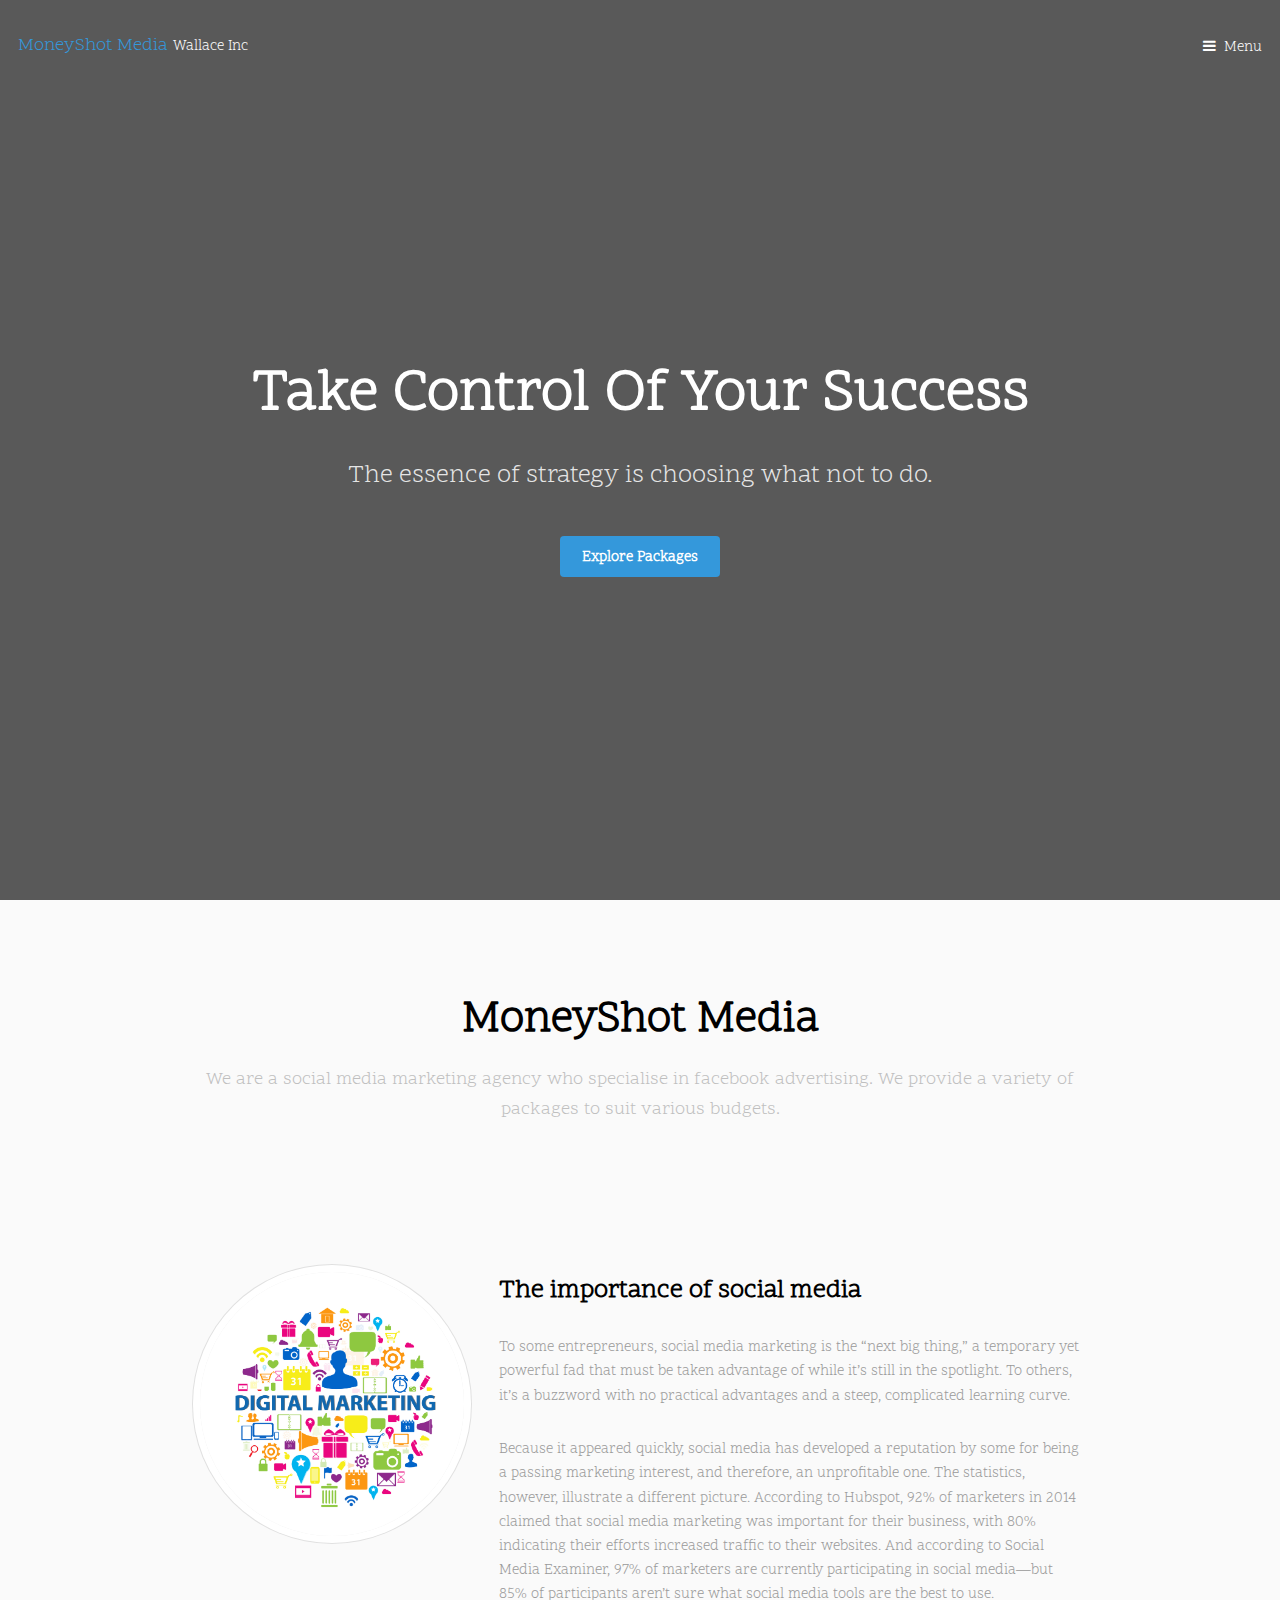
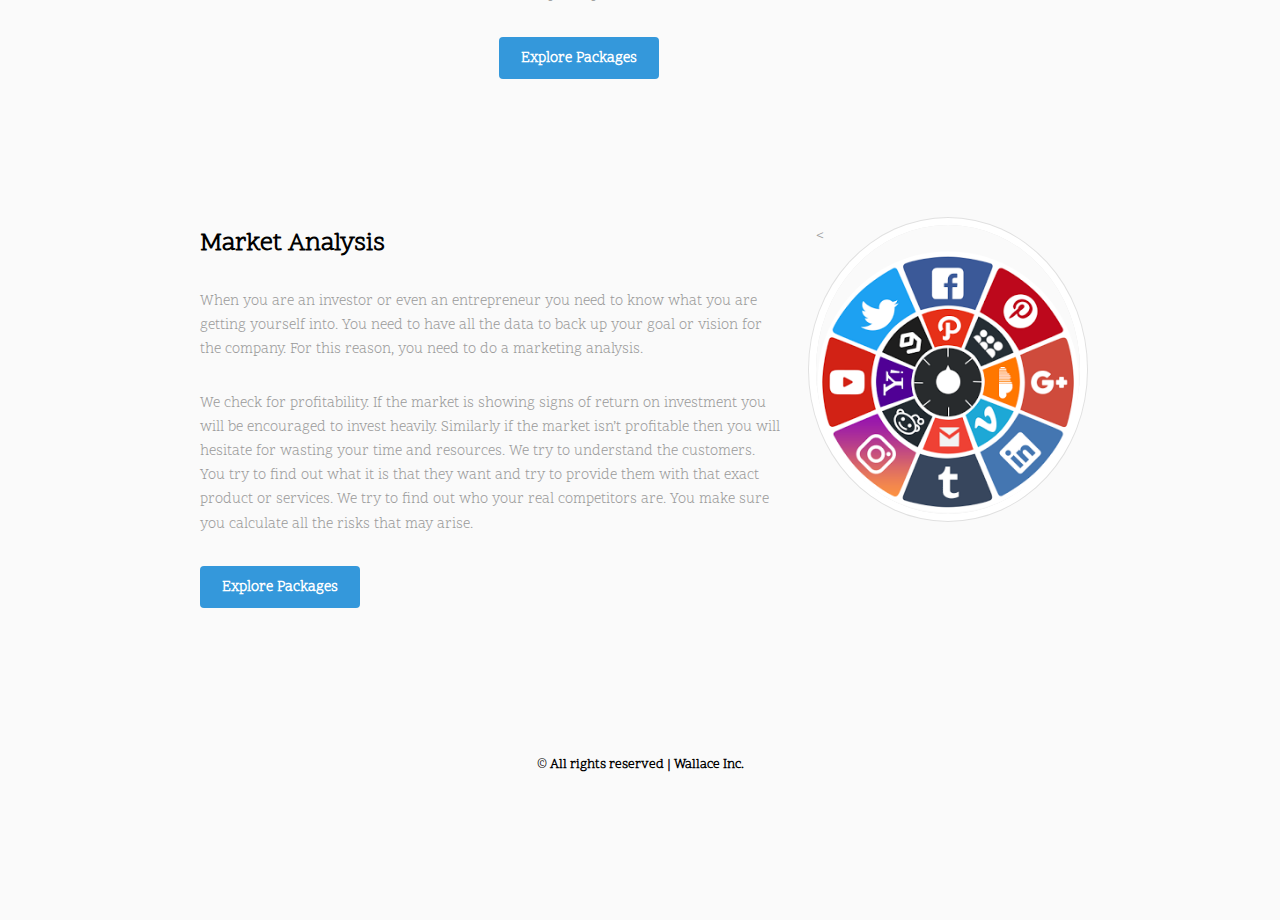
==== MoneyShot Media/MoneyShot Media/index.html @ 835af9dc "Initial upload. All pages created and linked. Sitemap page still to be added" ====
﻿<!DOCTYPE HTML>

<html>
	<head>
		<title>MoneyShot Media | Wallace Inc</title>
		<meta charset="utf-8" />
        <meta name= "description" content="MoneyShot Media are a social media marketing agency. Using our skills to enhances your media presence, whether it be
              for personal or profession use. We specialise in Facebook, Twitter and Instagram advertising and community management."
        <meta name="author" content="Nicholas Antonio Wallace"
        <meta name="keywords" content="Social Media, Social Media Agency, Marketing Agency, SMMA, Facebook Advertising, Twitter Advertising, Instagram Advertising, Community engagement"
		<meta name="viewport" content="width=device-width, initial-scale=1" />
		<link rel="stylesheet" href="assets/css/main.css" />
	</head>
	<body>

		<!-- Header -->
			<header id="header" class="alt">
				<div class="logo"><a href="index.html">MoneyShot Media <span>Wallace Inc</span></a></div>
				<a href="#menu">Menu</a>
			</header>

        <!-- Navigation -->
        <nav id="menu">
            <ul class="links">
                <li><a href="index.html">Home</a></li>
                <li><a href="packages.html">Packages</a></li>
                <li><a href="AboutUs.html">About Us</a></li>
            </ul>
        </nav>

		<!-- Banner -->
			<section id="banner">
				<div class="inner">
					<header>
						<h1>Take Control Of Your Success</h1>
						<p>The essence of strategy is choosing what not to do. </p>
					</header>
					<a href="packages.html" class="button">Explore Packages</a>
				</div>
			</section>

		<!-- Main -->
        <div id="main">
            <div id="main">
                <section class="wrapper style1">
                    <div class="inner">

                        <header class="align-center">
                            <h1>MoneyShot Media</h1>
                            <p>We are a social media marketing agency who specialise in facebook advertising. We provide a variety of packages to suit various budgets. </p>
                        </header>


                        <!-- Section -->
                        <section class="wrapper style1">
                            <div class="inner">

                                <!-- The importance of social media. Section 1 -->
                                <div class="flex flex-2">
                                    <div class="col col1">
                                        <div class="image round fit">
                                            <a href="generic.html" class="link"><img src="images/DigitalMarketing.jpg" alt="" /></a>
                                        </div>
                                    </div>
                                    <div class="col col2">
                                        <h3>The importance of social media</h3>
                                        <p>
                                            To some entrepreneurs, social media marketing is the “next big thing,” a temporary yet powerful fad that must be taken advantage of while it’s still in the spotlight.
                                            To others, it’s a buzzword with no practical advantages and a steep, complicated learning curve.
                                        </p>
                                        <p>
                                            Because it appeared quickly, social media has developed a reputation by some for being a passing marketing interest, and therefore, an unprofitable one. The statistics,
                                            however, illustrate a different picture. According to Hubspot, 92% of marketers in 2014 claimed that social media marketing was important for their business,
                                            with 80% indicating their efforts increased traffic to their websites. And according to Social Media Examiner, 97% of marketers are currently participating in social media—but 85% of participants
                                            aren’t sure what social media tools are the best to use.
                                        </p>
                                        <a href="packages.html" class="button">Explore Packages</a>
                                    </div>
                                </div>
                            </div>
                        </section>

                        <!-- Market Analysis. Section 2-->
                        <section class="wrapper style1">
                            <div class="inner">
                                <div class="flex flex-2">
                                    <div class="col col2">
                                        <h3>Market Analysis</h3>
                                        <p>When you are an investor or even an entrepreneur you need to know what you are getting yourself into. You need to have all the data to back up your goal or vision for the company. For this reason, you need to do a marketing analysis.</p>
                                        <p>
                                            We check for profitability. If the market is showing signs of return on investment you will be encouraged to invest heavily. Similarly if the market isn’t profitable then you will hesitate for wasting your time and resources.
                                            We try to understand the customers. You try to find out what it is that they want and try to provide them with that exact product or services.
                                            We try to find out who your real competitors are. You make sure you calculate all the risks that may arise.
                                        </p>
                                        <a href="packages.html" class="button">Explore Packages</a>
                                    </div>
                                    <div class="col col1 first">
                                        <div class="image round fit">
                                            <<img src="images/SocialCircle.png" alt="" /></a>
                                        </div>
                                    </div>
                                </div>
                            </div>
                        </section>


                        <!-- Footer -->
                        <footer id="footer">
                            <div class="copyright">
                                <p>&copy; <strong>All rights reserved | Wallace Inc.</strong></p>
                            </div>
                        </footer>

                        <!-- Scripts -->
                        <script src="assets/js/jquery.min.js"></script>                      
                        <script src="assets/js/skel.min.js"></script>
                        <script src="assets/js/util.js"></script>
                        <script src="assets/js/main.js"></script>

</body>
</html>
---- MoneyShot Media/MoneyShot Media/assets/css/main.css ----
﻿@charset "UTF-8";
@import url(font-awesome.min.css);
@import url("https://fonts.googleapis.com/css?family=Scope+One|Trocchi");


	html, body, div, span, applet, object, iframe, h1, h2, h3, h4, h5, h6, p, blockquote, pre, a, abbr, acronym, address, big, cite, code, del, dfn, em, img, ins, kbd, q, s, samp, small, strike, strong, sub, sup, tt, var, b, u, i, center, dl, dt, dd, ol, ul, li, fieldset, form, label, legend, table, caption, tbody, tfoot, thead, tr, th, td, article, aside, canvas, details, embed, figure, figcaption, footer, header, hgroup, menu, nav, output, ruby, section, summary, time, mark, audio, video {
		margin: 0;
		padding: 0;
		border: 0;
		font-size: 100%;
		font: inherit;
		vertical-align: baseline;
	}

	article, aside, details, figcaption, figure, footer, header, hgroup, menu, nav, section {
		display: block;
	}

	body {
		line-height: 1;
	}

	ol, ul {
		list-style: none;
	}

	blockquote, q {
		quotes: none;
	}

	blockquote:before, blockquote:after, q:before, q:after {
		content: '';
		content: none;
	}

	table {
		border-collapse: collapse;
		border-spacing: 0;
	}

	body {
		-webkit-text-size-adjust: none;
	}

/* Box Model */

	*, *:before, *:after {
		-moz-box-sizing: border-box;
		-webkit-box-sizing: border-box;
		box-sizing: border-box;
	}

/* Containers */

	.container {
		margin-left: auto;
		margin-right: auto;
	}

	.container.\31 25\25 {
		width: 100%;
		max-width: 100em;
		min-width: 80em;
	}

	.container.\37 5\25 {
		width: 60em;
	}

	.container.\35 0\25 {
		width: 40em;
	}

	.container.\32 5\25 {
		width: 20em;
	}

	.container {
		width: 80em;
	}

	@media screen and (max-width: 1680px) {

		.container.\31 25\25 {
			width: 100%;
			max-width: 100em;
			min-width: 80em;
		}

		.container.\37 5\25 {
			width: 60em;
		}

		.container.\35 0\25 {
			width: 40em;
		}

		.container.\32 5\25 {
			width: 20em;
		}

		.container {
			width: 80em;
		}

	}

	@media screen and (max-width: 1280px) {

		.container.\31 25\25 {
			width: 100%;
			max-width: 81.25em;
			min-width: 65em;
		}

		.container.\37 5\25 {
			width: 48.75em;
		}

		.container.\35 0\25 {
			width: 32.5em;
		}

		.container.\32 5\25 {
			width: 16.25em;
		}

		.container {
			width: 65em;
		}

	}

	@media screen and (max-width: 980px) {

		.container.\31 25\25 {
			width: 100%;
			max-width: 112.5%;
			min-width: 90%;
		}

		.container.\37 5\25 {
			width: 67.5%;
		}

		.container.\35 0\25 {
			width: 45%;
		}

		.container.\32 5\25 {
			width: 22.5%;
		}

		.container {
			width: 90%;
		}

	}

	@media screen and (max-width: 736px) {

		.container.\31 25\25 {
			width: 100%;
			max-width: 112.5%;
			min-width: 90%;
		}

		.container.\37 5\25 {
			width: 67.5%;
		}

		.container.\35 0\25 {
			width: 45%;
		}

		.container.\32 5\25 {
			width: 22.5%;
		}

		.container {
			width: 90% !important;
		}

	}

	@media screen and (max-width: 480px) {

		.container.\31 25\25 {
			width: 100%;
			max-width: 112.5%;
			min-width: 90%;
		}

		.container.\37 5\25 {
			width: 67.5%;
		}

		.container.\35 0\25 {
			width: 45%;
		}

		.container.\32 5\25 {
			width: 22.5%;
		}

		.container {
			width: 90% !important;
		}

	}

/* Grid */

	.row {
		border-bottom: solid 1px transparent;
		-moz-box-sizing: border-box;
		-webkit-box-sizing: border-box;
		box-sizing: border-box;
	}

	.row > * {
		float: left;
		-moz-box-sizing: border-box;
		-webkit-box-sizing: border-box;
		box-sizing: border-box;
	}

	.row:after, .row:before {
		content: '';
		display: block;
		clear: both;
		height: 0;
	}

	.row.uniform > * > :first-child {
		margin-top: 0;
	}

	.row.uniform > * > :last-child {
		margin-bottom: 0;
	}

	.row.\30 \25 > * {
		padding: 0 0 0 0em;
	}

	.row.\30 \25 {
		margin: 0 0 -1px 0em;
	}

	.row.uniform.\30 \25 > * {
		padding: 0em 0 0 0em;
	}

	.row.uniform.\30 \25 {
		margin: 0em 0 -1px 0em;
	}

	.row > * {
		padding: 0 0 0 2em;
	}

	.row {
		margin: 0 0 -1px -2em;
	}

	.row.uniform > * {
		padding: 2em 0 0 2em;
	}

	.row.uniform {
		margin: -2em 0 -1px -2em;
	}

	.row.\32 00\25 > * {
		padding: 0 0 0 4em;
	}

	.row.\32 00\25 {
		margin: 0 0 -1px -4em;
	}

	.row.uniform.\32 00\25 > * {
		padding: 4em 0 0 4em;
	}

	.row.uniform.\32 00\25 {
		margin: -4em 0 -1px -4em;
	}

	.row.\31 50\25 > * {
		padding: 0 0 0 3em;
	}

	.row.\31 50\25 {
		margin: 0 0 -1px -3em;
	}

	.row.uniform.\31 50\25 > * {
		padding: 3em 0 0 3em;
	}

	.row.uniform.\31 50\25 {
		margin: -3em 0 -1px -3em;
	}

	.row.\35 0\25 > * {
		padding: 0 0 0 1em;
	}

	.row.\35 0\25 {
		margin: 0 0 -1px -1em;
	}

	.row.uniform.\35 0\25 > * {
		padding: 1em 0 0 1em;
	}

	.row.uniform.\35 0\25 {
		margin: -1em 0 -1px -1em;
	}

	.row.\32 5\25 > * {
		padding: 0 0 0 0.5em;
	}

	.row.\32 5\25 {
		margin: 0 0 -1px -0.5em;
	}

	.row.uniform.\32 5\25 > * {
		padding: 0.5em 0 0 0.5em;
	}

	.row.uniform.\32 5\25 {
		margin: -0.5em 0 -1px -0.5em;
	}

	.\31 2u, .\31 2u\24 {
		width: 100%;
		clear: none;
		margin-left: 0;
	}

	.\31 1u, .\31 1u\24 {
		width: 91.6666666667%;
		clear: none;
		margin-left: 0;
	}

	.\31 0u, .\31 0u\24 {
		width: 83.3333333333%;
		clear: none;
		margin-left: 0;
	}

	.\39 u, .\39 u\24 {
		width: 75%;
		clear: none;
		margin-left: 0;
	}

	.\38 u, .\38 u\24 {
		width: 66.6666666667%;
		clear: none;
		margin-left: 0;
	}

	.\37 u, .\37 u\24 {
		width: 58.3333333333%;
		clear: none;
		margin-left: 0;
	}

	.\36 u, .\36 u\24 {
		width: 50%;
		clear: none;
		margin-left: 0;
	}

	.\35 u, .\35 u\24 {
		width: 41.6666666667%;
		clear: none;
		margin-left: 0;
	}

	.\34 u, .\34 u\24 {
		width: 33.3333333333%;
		clear: none;
		margin-left: 0;
	}

	.\33 u, .\33 u\24 {
		width: 25%;
		clear: none;
		margin-left: 0;
	}

	.\32 u, .\32 u\24 {
		width: 16.6666666667%;
		clear: none;
		margin-left: 0;
	}

	.\31 u, .\31 u\24 {
		width: 8.3333333333%;
		clear: none;
		margin-left: 0;
	}

	.\31 2u\24 + *,
	.\31 1u\24 + *,
	.\31 0u\24 + *,
	.\39 u\24 + *,
	.\38 u\24 + *,
	.\37 u\24 + *,
	.\36 u\24 + *,
	.\35 u\24 + *,
	.\34 u\24 + *,
	.\33 u\24 + *,
	.\32 u\24 + *,
	.\31 u\24 + * {
		clear: left;
	}

	.\-11u {
		margin-left: 91.66667%;
	}

	.\-10u {
		margin-left: 83.33333%;
	}

	.\-9u {
		margin-left: 75%;
	}

	.\-8u {
		margin-left: 66.66667%;
	}

	.\-7u {
		margin-left: 58.33333%;
	}

	.\-6u {
		margin-left: 50%;
	}

	.\-5u {
		margin-left: 41.66667%;
	}

	.\-4u {
		margin-left: 33.33333%;
	}

	.\-3u {
		margin-left: 25%;
	}

	.\-2u {
		margin-left: 16.66667%;
	}

	.\-1u {
		margin-left: 8.33333%;
	}

	@media screen and (max-width: 1680px) {

		.row > * {
			padding: 0 0 0 2em;
		}

		.row {
			margin: 0 0 -1px -2em;
		}

		.row.uniform > * {
			padding: 2em 0 0 2em;
		}

		.row.uniform {
			margin: -2em 0 -1px -2em;
		}

		.row.\32 00\25 > * {
			padding: 0 0 0 4em;
		}

		.row.\32 00\25 {
			margin: 0 0 -1px -4em;
		}

		.row.uniform.\32 00\25 > * {
			padding: 4em 0 0 4em;
		}

		.row.uniform.\32 00\25 {
			margin: -4em 0 -1px -4em;
		}

		.row.\31 50\25 > * {
			padding: 0 0 0 3em;
		}

		.row.\31 50\25 {
			margin: 0 0 -1px -3em;
		}

		.row.uniform.\31 50\25 > * {
			padding: 3em 0 0 3em;
		}

		.row.uniform.\31 50\25 {
			margin: -3em 0 -1px -3em;
		}

		.row.\35 0\25 > * {
			padding: 0 0 0 1em;
		}

		.row.\35 0\25 {
			margin: 0 0 -1px -1em;
		}

		.row.uniform.\35 0\25 > * {
			padding: 1em 0 0 1em;
		}

		.row.uniform.\35 0\25 {
			margin: -1em 0 -1px -1em;
		}

		.row.\32 5\25 > * {
			padding: 0 0 0 0.5em;
		}

		.row.\32 5\25 {
			margin: 0 0 -1px -0.5em;
		}

		.row.uniform.\32 5\25 > * {
			padding: 0.5em 0 0 0.5em;
		}

		.row.uniform.\32 5\25 {
			margin: -0.5em 0 -1px -0.5em;
		}

		.\31 2u\28xlarge\29, .\31 2u\24\28xlarge\29 {
			width: 100%;
			clear: none;
			margin-left: 0;
		}

		.\31 1u\28xlarge\29, .\31 1u\24\28xlarge\29 {
			width: 91.6666666667%;
			clear: none;
			margin-left: 0;
		}

		.\31 0u\28xlarge\29, .\31 0u\24\28xlarge\29 {
			width: 83.3333333333%;
			clear: none;
			margin-left: 0;
		}

		.\39 u\28xlarge\29, .\39 u\24\28xlarge\29 {
			width: 75%;
			clear: none;
			margin-left: 0;
		}

		.\38 u\28xlarge\29, .\38 u\24\28xlarge\29 {
			width: 66.6666666667%;
			clear: none;
			margin-left: 0;
		}

		.\37 u\28xlarge\29, .\37 u\24\28xlarge\29 {
			width: 58.3333333333%;
			clear: none;
			margin-left: 0;
		}

		.\36 u\28xlarge\29, .\36 u\24\28xlarge\29 {
			width: 50%;
			clear: none;
			margin-left: 0;
		}

		.\35 u\28xlarge\29, .\35 u\24\28xlarge\29 {
			width: 41.6666666667%;
			clear: none;
			margin-left: 0;
		}

		.\34 u\28xlarge\29, .\34 u\24\28xlarge\29 {
			width: 33.3333333333%;
			clear: none;
			margin-left: 0;
		}

		.\33 u\28xlarge\29, .\33 u\24\28xlarge\29 {
			width: 25%;
			clear: none;
			margin-left: 0;
		}

		.\32 u\28xlarge\29, .\32 u\24\28xlarge\29 {
			width: 16.6666666667%;
			clear: none;
			margin-left: 0;
		}

		.\31 u\28xlarge\29, .\31 u\24\28xlarge\29 {
			width: 8.3333333333%;
			clear: none;
			margin-left: 0;
		}

		.\31 2u\24\28xlarge\29 + *,
		.\31 1u\24\28xlarge\29 + *,
		.\31 0u\24\28xlarge\29 + *,
		.\39 u\24\28xlarge\29 + *,
		.\38 u\24\28xlarge\29 + *,
		.\37 u\24\28xlarge\29 + *,
		.\36 u\24\28xlarge\29 + *,
		.\35 u\24\28xlarge\29 + *,
		.\34 u\24\28xlarge\29 + *,
		.\33 u\24\28xlarge\29 + *,
		.\32 u\24\28xlarge\29 + *,
		.\31 u\24\28xlarge\29 + * {
			clear: left;
		}

		.\-11u\28xlarge\29 {
			margin-left: 91.66667%;
		}

		.\-10u\28xlarge\29 {
			margin-left: 83.33333%;
		}

		.\-9u\28xlarge\29 {
			margin-left: 75%;
		}

		.\-8u\28xlarge\29 {
			margin-left: 66.66667%;
		}

		.\-7u\28xlarge\29 {
			margin-left: 58.33333%;
		}

		.\-6u\28xlarge\29 {
			margin-left: 50%;
		}

		.\-5u\28xlarge\29 {
			margin-left: 41.66667%;
		}

		.\-4u\28xlarge\29 {
			margin-left: 33.33333%;
		}

		.\-3u\28xlarge\29 {
			margin-left: 25%;
		}

		.\-2u\28xlarge\29 {
			margin-left: 16.66667%;
		}

		.\-1u\28xlarge\29 {
			margin-left: 8.33333%;
		}

	}

	@media screen and (max-width: 1280px) {

		.row > * {
			padding: 0 0 0 1.5em;
		}

		.row {
			margin: 0 0 -1px -1.5em;
		}

		.row.uniform > * {
			padding: 1.5em 0 0 1.5em;
		}

		.row.uniform {
			margin: -1.5em 0 -1px -1.5em;
		}

		.row.\32 00\25 > * {
			padding: 0 0 0 3em;
		}

		.row.\32 00\25 {
			margin: 0 0 -1px -3em;
		}

		.row.uniform.\32 00\25 > * {
			padding: 3em 0 0 3em;
		}

		.row.uniform.\32 00\25 {
			margin: -3em 0 -1px -3em;
		}

		.row.\31 50\25 > * {
			padding: 0 0 0 2.25em;
		}

		.row.\31 50\25 {
			margin: 0 0 -1px -2.25em;
		}

		.row.uniform.\31 50\25 > * {
			padding: 2.25em 0 0 2.25em;
		}

		.row.uniform.\31 50\25 {
			margin: -2.25em 0 -1px -2.25em;
		}

		.row.\35 0\25 > * {
			padding: 0 0 0 0.75em;
		}

		.row.\35 0\25 {
			margin: 0 0 -1px -0.75em;
		}

		.row.uniform.\35 0\25 > * {
			padding: 0.75em 0 0 0.75em;
		}

		.row.uniform.\35 0\25 {
			margin: -0.75em 0 -1px -0.75em;
		}

		.row.\32 5\25 > * {
			padding: 0 0 0 0.375em;
		}

		.row.\32 5\25 {
			margin: 0 0 -1px -0.375em;
		}

		.row.uniform.\32 5\25 > * {
			padding: 0.375em 0 0 0.375em;
		}

		.row.uniform.\32 5\25 {
			margin: -0.375em 0 -1px -0.375em;
		}

		.\31 2u\28large\29, .\31 2u\24\28large\29 {
			width: 100%;
			clear: none;
			margin-left: 0;
		}

		.\31 1u\28large\29, .\31 1u\24\28large\29 {
			width: 91.6666666667%;
			clear: none;
			margin-left: 0;
		}

		.\31 0u\28large\29, .\31 0u\24\28large\29 {
			width: 83.3333333333%;
			clear: none;
			margin-left: 0;
		}

		.\39 u\28large\29, .\39 u\24\28large\29 {
			width: 75%;
			clear: none;
			margin-left: 0;
		}

		.\38 u\28large\29, .\38 u\24\28large\29 {
			width: 66.6666666667%;
			clear: none;
			margin-left: 0;
		}

		.\37 u\28large\29, .\37 u\24\28large\29 {
			width: 58.3333333333%;
			clear: none;
			margin-left: 0;
		}

		.\36 u\28large\29, .\36 u\24\28large\29 {
			width: 50%;
			clear: none;
			margin-left: 0;
		}

		.\35 u\28large\29, .\35 u\24\28large\29 {
			width: 41.6666666667%;
			clear: none;
			margin-left: 0;
		}

		.\34 u\28large\29, .\34 u\24\28large\29 {
			width: 33.3333333333%;
			clear: none;
			margin-left: 0;
		}

		.\33 u\28large\29, .\33 u\24\28large\29 {
			width: 25%;
			clear: none;
			margin-left: 0;
		}

		.\32 u\28large\29, .\32 u\24\28large\29 {
			width: 16.6666666667%;
			clear: none;
			margin-left: 0;
		}

		.\31 u\28large\29, .\31 u\24\28large\29 {
			width: 8.3333333333%;
			clear: none;
			margin-left: 0;
		}

		.\31 2u\24\28large\29 + *,
		.\31 1u\24\28large\29 + *,
		.\31 0u\24\28large\29 + *,
		.\39 u\24\28large\29 + *,
		.\38 u\24\28large\29 + *,
		.\37 u\24\28large\29 + *,
		.\36 u\24\28large\29 + *,
		.\35 u\24\28large\29 + *,
		.\34 u\24\28large\29 + *,
		.\33 u\24\28large\29 + *,
		.\32 u\24\28large\29 + *,
		.\31 u\24\28large\29 + * {
			clear: left;
		}

		.\-11u\28large\29 {
			margin-left: 91.66667%;
		}

		.\-10u\28large\29 {
			margin-left: 83.33333%;
		}

		.\-9u\28large\29 {
			margin-left: 75%;
		}

		.\-8u\28large\29 {
			margin-left: 66.66667%;
		}

		.\-7u\28large\29 {
			margin-left: 58.33333%;
		}

		.\-6u\28large\29 {
			margin-left: 50%;
		}

		.\-5u\28large\29 {
			margin-left: 41.66667%;
		}

		.\-4u\28large\29 {
			margin-left: 33.33333%;
		}

		.\-3u\28large\29 {
			margin-left: 25%;
		}

		.\-2u\28large\29 {
			margin-left: 16.66667%;
		}

		.\-1u\28large\29 {
			margin-left: 8.33333%;
		}

	}

	@media screen and (max-width: 980px) {

		.row > * {
			padding: 0 0 0 1.5em;
		}

		.row {
			margin: 0 0 -1px -1.5em;
		}

		.row.uniform > * {
			padding: 1.5em 0 0 1.5em;
		}

		.row.uniform {
			margin: -1.5em 0 -1px -1.5em;
		}

		.row.\32 00\25 > * {
			padding: 0 0 0 3em;
		}

		.row.\32 00\25 {
			margin: 0 0 -1px -3em;
		}

		.row.uniform.\32 00\25 > * {
			padding: 3em 0 0 3em;
		}

		.row.uniform.\32 00\25 {
			margin: -3em 0 -1px -3em;
		}

		.row.\31 50\25 > * {
			padding: 0 0 0 2.25em;
		}

		.row.\31 50\25 {
			margin: 0 0 -1px -2.25em;
		}

		.row.uniform.\31 50\25 > * {
			padding: 2.25em 0 0 2.25em;
		}

		.row.uniform.\31 50\25 {
			margin: -2.25em 0 -1px -2.25em;
		}

		.row.\35 0\25 > * {
			padding: 0 0 0 0.75em;
		}

		.row.\35 0\25 {
			margin: 0 0 -1px -0.75em;
		}

		.row.uniform.\35 0\25 > * {
			padding: 0.75em 0 0 0.75em;
		}

		.row.uniform.\35 0\25 {
			margin: -0.75em 0 -1px -0.75em;
		}

		.row.\32 5\25 > * {
			padding: 0 0 0 0.375em;
		}

		.row.\32 5\25 {
			margin: 0 0 -1px -0.375em;
		}

		.row.uniform.\32 5\25 > * {
			padding: 0.375em 0 0 0.375em;
		}

		.row.uniform.\32 5\25 {
			margin: -0.375em 0 -1px -0.375em;
		}

		.\31 2u\28medium\29, .\31 2u\24\28medium\29 {
			width: 100%;
			clear: none;
			margin-left: 0;
		}

		.\31 1u\28medium\29, .\31 1u\24\28medium\29 {
			width: 91.6666666667%;
			clear: none;
			margin-left: 0;
		}

		.\31 0u\28medium\29, .\31 0u\24\28medium\29 {
			width: 83.3333333333%;
			clear: none;
			margin-left: 0;
		}

		.\39 u\28medium\29, .\39 u\24\28medium\29 {
			width: 75%;
			clear: none;
			margin-left: 0;
		}

		.\38 u\28medium\29, .\38 u\24\28medium\29 {
			width: 66.6666666667%;
			clear: none;
			margin-left: 0;
		}

		.\37 u\28medium\29, .\37 u\24\28medium\29 {
			width: 58.3333333333%;
			clear: none;
			margin-left: 0;
		}

		.\36 u\28medium\29, .\36 u\24\28medium\29 {
			width: 50%;
			clear: none;
			margin-left: 0;
		}

		.\35 u\28medium\29, .\35 u\24\28medium\29 {
			width: 41.6666666667%;
			clear: none;
			margin-left: 0;
		}

		.\34 u\28medium\29, .\34 u\24\28medium\29 {
			width: 33.3333333333%;
			clear: none;
			margin-left: 0;
		}

		.\33 u\28medium\29, .\33 u\24\28medium\29 {
			width: 25%;
			clear: none;
			margin-left: 0;
		}

		.\32 u\28medium\29, .\32 u\24\28medium\29 {
			width: 16.6666666667%;
			clear: none;
			margin-left: 0;
		}

		.\31 u\28medium\29, .\31 u\24\28medium\29 {
			width: 8.3333333333%;
			clear: none;
			margin-left: 0;
		}

		.\31 2u\24\28medium\29 + *,
		.\31 1u\24\28medium\29 + *,
		.\31 0u\24\28medium\29 + *,
		.\39 u\24\28medium\29 + *,
		.\38 u\24\28medium\29 + *,
		.\37 u\24\28medium\29 + *,
		.\36 u\24\28medium\29 + *,
		.\35 u\24\28medium\29 + *,
		.\34 u\24\28medium\29 + *,
		.\33 u\24\28medium\29 + *,
		.\32 u\24\28medium\29 + *,
		.\31 u\24\28medium\29 + * {
			clear: left;
		}

		.\-11u\28medium\29 {
			margin-left: 91.66667%;
		}

		.\-10u\28medium\29 {
			margin-left: 83.33333%;
		}

		.\-9u\28medium\29 {
			margin-left: 75%;
		}

		.\-8u\28medium\29 {
			margin-left: 66.66667%;
		}

		.\-7u\28medium\29 {
			margin-left: 58.33333%;
		}

		.\-6u\28medium\29 {
			margin-left: 50%;
		}

		.\-5u\28medium\29 {
			margin-left: 41.66667%;
		}

		.\-4u\28medium\29 {
			margin-left: 33.33333%;
		}

		.\-3u\28medium\29 {
			margin-left: 25%;
		}

		.\-2u\28medium\29 {
			margin-left: 16.66667%;
		}

		.\-1u\28medium\29 {
			margin-left: 8.33333%;
		}

	}

	@media screen and (max-width: 736px) {

		.row > * {
			padding: 0 0 0 1.25em;
		}

		.row {
			margin: 0 0 -1px -1.25em;
		}

		.row.uniform > * {
			padding: 1.25em 0 0 1.25em;
		}

		.row.uniform {
			margin: -1.25em 0 -1px -1.25em;
		}

		.row.\32 00\25 > * {
			padding: 0 0 0 2.5em;
		}

		.row.\32 00\25 {
			margin: 0 0 -1px -2.5em;
		}

		.row.uniform.\32 00\25 > * {
			padding: 2.5em 0 0 2.5em;
		}

		.row.uniform.\32 00\25 {
			margin: -2.5em 0 -1px -2.5em;
		}

		.row.\31 50\25 > * {
			padding: 0 0 0 1.875em;
		}

		.row.\31 50\25 {
			margin: 0 0 -1px -1.875em;
		}

		.row.uniform.\31 50\25 > * {
			padding: 1.875em 0 0 1.875em;
		}

		.row.uniform.\31 50\25 {
			margin: -1.875em 0 -1px -1.875em;
		}

		.row.\35 0\25 > * {
			padding: 0 0 0 0.625em;
		}

		.row.\35 0\25 {
			margin: 0 0 -1px -0.625em;
		}

		.row.uniform.\35 0\25 > * {
			padding: 0.625em 0 0 0.625em;
		}

		.row.uniform.\35 0\25 {
			margin: -0.625em 0 -1px -0.625em;
		}

		.row.\32 5\25 > * {
			padding: 0 0 0 0.3125em;
		}

		.row.\32 5\25 {
			margin: 0 0 -1px -0.3125em;
		}

		.row.uniform.\32 5\25 > * {
			padding: 0.3125em 0 0 0.3125em;
		}

		.row.uniform.\32 5\25 {
			margin: -0.3125em 0 -1px -0.3125em;
		}

		.\31 2u\28small\29, .\31 2u\24\28small\29 {
			width: 100%;
			clear: none;
			margin-left: 0;
		}

		.\31 1u\28small\29, .\31 1u\24\28small\29 {
			width: 91.6666666667%;
			clear: none;
			margin-left: 0;
		}

		.\31 0u\28small\29, .\31 0u\24\28small\29 {
			width: 83.3333333333%;
			clear: none;
			margin-left: 0;
		}

		.\39 u\28small\29, .\39 u\24\28small\29 {
			width: 75%;
			clear: none;
			margin-left: 0;
		}

		.\38 u\28small\29, .\38 u\24\28small\29 {
			width: 66.6666666667%;
			clear: none;
			margin-left: 0;
		}

		.\37 u\28small\29, .\37 u\24\28small\29 {
			width: 58.3333333333%;
			clear: none;
			margin-left: 0;
		}

		.\36 u\28small\29, .\36 u\24\28small\29 {
			width: 50%;
			clear: none;
			margin-left: 0;
		}

		.\35 u\28small\29, .\35 u\24\28small\29 {
			width: 41.6666666667%;
			clear: none;
			margin-left: 0;
		}

		.\34 u\28small\29, .\34 u\24\28small\29 {
			width: 33.3333333333%;
			clear: none;
			margin-left: 0;
		}

		.\33 u\28small\29, .\33 u\24\28small\29 {
			width: 25%;
			clear: none;
			margin-left: 0;
		}

		.\32 u\28small\29, .\32 u\24\28small\29 {
			width: 16.6666666667%;
			clear: none;
			margin-left: 0;
		}

		.\31 u\28small\29, .\31 u\24\28small\29 {
			width: 8.3333333333%;
			clear: none;
			margin-left: 0;
		}

		.\31 2u\24\28small\29 + *,
		.\31 1u\24\28small\29 + *,
		.\31 0u\24\28small\29 + *,
		.\39 u\24\28small\29 + *,
		.\38 u\24\28small\29 + *,
		.\37 u\24\28small\29 + *,
		.\36 u\24\28small\29 + *,
		.\35 u\24\28small\29 + *,
		.\34 u\24\28small\29 + *,
		.\33 u\24\28small\29 + *,
		.\32 u\24\28small\29 + *,
		.\31 u\24\28small\29 + * {
			clear: left;
		}

		.\-11u\28small\29 {
			margin-left: 91.66667%;
		}

		.\-10u\28small\29 {
			margin-left: 83.33333%;
		}

		.\-9u\28small\29 {
			margin-left: 75%;
		}

		.\-8u\28small\29 {
			margin-left: 66.66667%;
		}

		.\-7u\28small\29 {
			margin-left: 58.33333%;
		}

		.\-6u\28small\29 {
			margin-left: 50%;
		}

		.\-5u\28small\29 {
			margin-left: 41.66667%;
		}

		.\-4u\28small\29 {
			margin-left: 33.33333%;
		}

		.\-3u\28small\29 {
			margin-left: 25%;
		}

		.\-2u\28small\29 {
			margin-left: 16.66667%;
		}

		.\-1u\28small\29 {
			margin-left: 8.33333%;
		}

	}

	@media screen and (max-width: 480px) {

		.row > * {
			padding: 0 0 0 1.25em;
		}

		.row {
			margin: 0 0 -1px -1.25em;
		}

		.row.uniform > * {
			padding: 1.25em 0 0 1.25em;
		}

		.row.uniform {
			margin: -1.25em 0 -1px -1.25em;
		}

		.row.\32 00\25 > * {
			padding: 0 0 0 2.5em;
		}

		.row.\32 00\25 {
			margin: 0 0 -1px -2.5em;
		}

		.row.uniform.\32 00\25 > * {
			padding: 2.5em 0 0 2.5em;
		}

		.row.uniform.\32 00\25 {
			margin: -2.5em 0 -1px -2.5em;
		}

		.row.\31 50\25 > * {
			padding: 0 0 0 1.875em;
		}

		.row.\31 50\25 {
			margin: 0 0 -1px -1.875em;
		}

		.row.uniform.\31 50\25 > * {
			padding: 1.875em 0 0 1.875em;
		}

		.row.uniform.\31 50\25 {
			margin: -1.875em 0 -1px -1.875em;
		}

		.row.\35 0\25 > * {
			padding: 0 0 0 0.625em;
		}

		.row.\35 0\25 {
			margin: 0 0 -1px -0.625em;
		}

		.row.uniform.\35 0\25 > * {
			padding: 0.625em 0 0 0.625em;
		}

		.row.uniform.\35 0\25 {
			margin: -0.625em 0 -1px -0.625em;
		}

		.row.\32 5\25 > * {
			padding: 0 0 0 0.3125em;
		}

		.row.\32 5\25 {
			margin: 0 0 -1px -0.3125em;
		}

		.row.uniform.\32 5\25 > * {
			padding: 0.3125em 0 0 0.3125em;
		}

		.row.uniform.\32 5\25 {
			margin: -0.3125em 0 -1px -0.3125em;
		}

		.\31 2u\28xsmall\29, .\31 2u\24\28xsmall\29 {
			width: 100%;
			clear: none;
			margin-left: 0;
		}

		.\31 1u\28xsmall\29, .\31 1u\24\28xsmall\29 {
			width: 91.6666666667%;
			clear: none;
			margin-left: 0;
		}

		.\31 0u\28xsmall\29, .\31 0u\24\28xsmall\29 {
			width: 83.3333333333%;
			clear: none;
			margin-left: 0;
		}

		.\39 u\28xsmall\29, .\39 u\24\28xsmall\29 {
			width: 75%;
			clear: none;
			margin-left: 0;
		}

		.\38 u\28xsmall\29, .\38 u\24\28xsmall\29 {
			width: 66.6666666667%;
			clear: none;
			margin-left: 0;
		}

		.\37 u\28xsmall\29, .\37 u\24\28xsmall\29 {
			width: 58.3333333333%;
			clear: none;
			margin-left: 0;
		}

		.\36 u\28xsmall\29, .\36 u\24\28xsmall\29 {
			width: 50%;
			clear: none;
			margin-left: 0;
		}

		.\35 u\28xsmall\29, .\35 u\24\28xsmall\29 {
			width: 41.6666666667%;
			clear: none;
			margin-left: 0;
		}

		.\34 u\28xsmall\29, .\34 u\24\28xsmall\29 {
			width: 33.3333333333%;
			clear: none;
			margin-left: 0;
		}

		.\33 u\28xsmall\29, .\33 u\24\28xsmall\29 {
			width: 25%;
			clear: none;
			margin-left: 0;
		}

		.\32 u\28xsmall\29, .\32 u\24\28xsmall\29 {
			width: 16.6666666667%;
			clear: none;
			margin-left: 0;
		}

		.\31 u\28xsmall\29, .\31 u\24\28xsmall\29 {
			width: 8.3333333333%;
			clear: none;
			margin-left: 0;
		}

		.\31 2u\24\28xsmall\29 + *,
		.\31 1u\24\28xsmall\29 + *,
		.\31 0u\24\28xsmall\29 + *,
		.\39 u\24\28xsmall\29 + *,
		.\38 u\24\28xsmall\29 + *,
		.\37 u\24\28xsmall\29 + *,
		.\36 u\24\28xsmall\29 + *,
		.\35 u\24\28xsmall\29 + *,
		.\34 u\24\28xsmall\29 + *,
		.\33 u\24\28xsmall\29 + *,
		.\32 u\24\28xsmall\29 + *,
		.\31 u\24\28xsmall\29 + * {
			clear: left;
		}

		.\-11u\28xsmall\29 {
			margin-left: 91.66667%;
		}

		.\-10u\28xsmall\29 {
			margin-left: 83.33333%;
		}

		.\-9u\28xsmall\29 {
			margin-left: 75%;
		}

		.\-8u\28xsmall\29 {
			margin-left: 66.66667%;
		}

		.\-7u\28xsmall\29 {
			margin-left: 58.33333%;
		}

		.\-6u\28xsmall\29 {
			margin-left: 50%;
		}

		.\-5u\28xsmall\29 {
			margin-left: 41.66667%;
		}

		.\-4u\28xsmall\29 {
			margin-left: 33.33333%;
		}

		.\-3u\28xsmall\29 {
			margin-left: 25%;
		}

		.\-2u\28xsmall\29 {
			margin-left: 16.66667%;
		}

		.\-1u\28xsmall\29 {
			margin-left: 8.33333%;
		}

	}

/* Basic */

	@-ms-viewport {
		width: device-width;
	}

	body {
		-ms-overflow-style: scrollbar;
	}

	@media screen and (max-width: 480px) {

		html, body {
			min-width: 320px;
		}

	}

	body {
		background: #fff;
	}

		body.is-loading *, body.is-loading *:before, body.is-loading *:after {
			-moz-animation: none !important;
			-webkit-animation: none !important;
			-ms-animation: none !important;
			animation: none !important;
			-moz-transition: none !important;
			-webkit-transition: none !important;
			-ms-transition: none !important;
			transition: none !important;
		}

/* Type */

	body {
		background-color: #fff;
		color: #999999;
	}

	body, input, select, textarea {
		font-family: "Scope One", serif;
		font-size: 13pt;
		font-weight: 300;
		line-height: 1.65;
	}

		@media screen and (max-width: 1680px) {

			body, input, select, textarea {
				font-size: 11pt;
			}

		}

		@media screen and (max-width: 1280px) {

			body, input, select, textarea {
				font-size: 11pt;
			}

		}

		@media screen and (max-width: 980px) {

			body, input, select, textarea {
				font-size: 12pt;
			}

		}

		@media screen and (max-width: 736px) {

			body, input, select, textarea {
				font-size: 12pt;
			}

		}

		@media screen and (max-width: 480px) {

			body, input, select, textarea {
				font-size: 12pt;
			}

		}

	a {
		-moz-transition: color 0.2s ease-in-out;
		-webkit-transition: color 0.2s ease-in-out;
		-ms-transition: color 0.2s ease-in-out;
		transition: color 0.2s ease-in-out;
		text-decoration: none;
	}

	strong, b {
		font-weight: 700;
	}

	em, i {
		font-style: italic;
	}

	p {
		margin: 0 0 2em 0;
	}

	h1, h2, h3, h4, h5, h6 {
		font-weight: 700;
		line-height: 1.5;
		margin: 0 0 1em 0;
	}

		h1 a, h2 a, h3 a, h4 a, h5 a, h6 a {
			color: inherit;
			text-decoration: none;
		}

	h1 {
		font-size: 3em;
		margin-bottom: .25em;
	}

		@media screen and (max-width: 736px) {

			h1 {
				font-size: 2.5em;
			}

		}

	h2 {
		font-size: 2.5em;
	}

		@media screen and (max-width: 736px) {

			h2 {
				font-size: 2em;
			}

		}

		@media screen and (max-width: 480px) {

			h2 {
				font-size: 1.5em;
			}

		}

	h3 {
		font-size: 1.75em;
	}

		@media screen and (max-width: 736px) {

			h3 {
				font-size: 1.5em;
			}

		}

		@media screen and (max-width: 480px) {

			h3 {
				font-size: 1.25em;
			}

		}

	h4 {
		font-size: 1.5em;
	}

	h5 {
		font-size: 0.9em;
	}

	h6 {
		font-size: 0.7em;
	}

	sub {
		font-size: 0.8em;
		position: relative;
		top: 0.5em;
	}

	sup {
		font-size: 0.8em;
		position: relative;
		top: -0.5em;
	}

	blockquote {
		border-left: solid 4px;
		font-style: italic;
		margin: 0 0 2em 0;
		padding: 0.5em 0 0.5em 2em;
	}

	code {
		border-radius: 4px;
		border: solid 1px;
		font-family: "Courier New", monospace;
		font-size: 0.9em;
		margin: 0 0.25em;
		padding: 0.25em 0.65em;
	}

	pre {
		-webkit-overflow-scrolling: touch;
		font-family: "Courier New", monospace;
		font-size: 0.9em;
		margin: 0 0 2em 0;
	}

		pre code {
			display: block;
			line-height: 1.75;
			padding: 1em 1.5em;
			overflow-x: auto;
		}

	header p {
		font-size: 1.25em;
	}

	hr {
		border: 0;
		border-bottom: solid 1px;
		margin: 2em 0;
	}

		hr.major {
			margin: 3em 0;
		}

	.align-left {
		text-align: left;
	}

	.align-center {
		text-align: center;
	}

	.align-right {
		text-align: right;
	}

	input, select, textarea {
		color: #000;
	}

	a {
		color: #999999;
	}

		a:hover {
			color: rgba(153, 153, 153, 0.5);
		}

	strong, b {
		color: #000;
	}

	h1, h2, h3, h4, h5, h6 {
		color: #000;
	}

	blockquote {
		border-left-color: rgba(0, 0, 0, 0.1);
	}

	code {
		background: rgba(0, 0, 0, 0.075);
		border-color: rgba(0, 0, 0, 0.1);
	}

	hr {
		border-bottom-color: rgba(0, 0, 0, 0.1);
	}

/* Box */

	.box {
		border-radius: 4px;
		border: solid 1px;
		margin-bottom: 2em;
		padding: 1.5em;
	}

		.box > :last-child,
		.box > :last-child > :last-child,
		.box > :last-child > :last-child > :last-child {
			margin-bottom: 0;
		}

		.box.alt {
			border: 0;
			border-radius: 0;
			padding: 0;
		}

	.box {
		border-color: rgba(0, 0, 0, 0.1);
	}

/* Button */

	input[type="submit"],
	input[type="reset"],
	input[type="button"],
	button,
	.button {
		-moz-appearance: none;
		-webkit-appearance: none;
		-ms-appearance: none;
		appearance: none;
		-moz-transition: background-color 0.2s ease-in-out, color 0.2s ease-in-out;
		-webkit-transition: background-color 0.2s ease-in-out, color 0.2s ease-in-out;
		-ms-transition: background-color 0.2s ease-in-out, color 0.2s ease-in-out;
		transition: background-color 0.2s ease-in-out, color 0.2s ease-in-out;
		border-radius: 4px;
		border: 0;
		cursor: pointer;
		display: inline-block;
		font-weight: 700;
		height: 2.85em;
		line-height: 2.95em;
		padding: 0 1.5em;
		text-align: center;
		text-decoration: none;
		white-space: nowrap;
	}

		input[type="submit"].icon,
		input[type="reset"].icon,
		input[type="button"].icon,
		button.icon,
		.button.icon {
			padding-left: 1.35em;
		}

			input[type="submit"].icon:before,
			input[type="reset"].icon:before,
			input[type="button"].icon:before,
			button.icon:before,
			.button.icon:before {
				margin-right: 0.5em;
			}

		input[type="submit"].fit,
		input[type="reset"].fit,
		input[type="button"].fit,
		button.fit,
		.button.fit {
			display: block;
			margin: 0 0 1em 0;
			width: 100%;
		}

		input[type="submit"].small,
		input[type="reset"].small,
		input[type="button"].small,
		button.small,
		.button.small {
			font-size: 0.8em;
		}

		input[type="submit"].big,
		input[type="reset"].big,
		input[type="button"].big,
		button.big,
		.button.big {
			font-size: 1.35em;
		}

		input[type="submit"].disabled, input[type="submit"]:disabled,
		input[type="reset"].disabled,
		input[type="reset"]:disabled,
		input[type="button"].disabled,
		input[type="button"]:disabled,
		button.disabled,
		button:disabled,
		.button.disabled,
		.button:disabled {
			-moz-pointer-events: none;
			-webkit-pointer-events: none;
			-ms-pointer-events: none;
			pointer-events: none;
			opacity: 0.25;
		}

		@media screen and (max-width: 480px) {

			input[type="submit"],
			input[type="reset"],
			input[type="button"],
			button,
			.button {
				padding: 0;
				width: 100%;
			}

		}

	input[type="submit"],
	input[type="reset"],
	input[type="button"],
	button,
	.button {
		background-color: #3498db;
		color: #fff !important;
	}

		input[type="submit"]:hover,
		input[type="reset"]:hover,
		input[type="button"]:hover,
		button:hover,
		.button:hover {
			background-color: #4aa3df;
		}

		input[type="submit"]:active,
		input[type="reset"]:active,
		input[type="button"]:active,
		button:active,
		.button:active {
			background-color: #258cd1;
		}

		input[type="submit"].alt,
		input[type="reset"].alt,
		input[type="button"].alt,
		button.alt,
		.button.alt {
			background-color: transparent;
			box-shadow: inset 0 0 0 2px rgba(0, 0, 0, 0.1);
			color: #000 !important;
		}

			input[type="submit"].alt:hover,
			input[type="reset"].alt:hover,
			input[type="button"].alt:hover,
			button.alt:hover,
			.button.alt:hover {
				background-color: rgba(0, 0, 0, 0.075);
			}

			input[type="submit"].alt:active,
			input[type="reset"].alt:active,
			input[type="button"].alt:active,
			button.alt:active,
			.button.alt:active {
				background-color: rgba(0, 0, 0, 0.15);
			}

			input[type="submit"].alt.icon:before,
			input[type="reset"].alt.icon:before,
			input[type="button"].alt.icon:before,
			button.alt.icon:before,
			.button.alt.icon:before {
				color: #bfbfbf;
			}
		

/* Flex */

	.flex {
		display: -ms-flexbox;
		-ms-flex-pack: justify;
		display: -moz-flex;
		display: -webkit-flex;
		display: -ms-flex;
		display: flex;
		-moz-flex-wrap: wrap;
		-webkit-flex-wrap: wrap;
		-ms-flex-wrap: wrap;
		flex-wrap: wrap;
		-moz-justify-content: space-between;
		-webkit-justify-content: space-between;
		-ms-justify-content: space-between;
		justify-content: space-between;
	}

		.flex.flex-2, .flex.flex-3 {
			-moz-align-items: stretch;
			-webkit-align-items: stretch;
			-ms-align-items: stretch;
			align-items: stretch;
		}

			.flex.flex-2.center, .flex.flex-3.center {
				-moz-align-items: center;
				-webkit-align-items: center;
				-ms-align-items: center;
				align-items: center;
			}

		.flex.flex-2 .col {
			width: 48%;
		}

			.flex.flex-2 .col.col1 {
				width: 30%;
			}

			.flex.flex-2 .col.col2 {
				width: 66%;
			}

			@media screen and (max-width: 736px) {

				.flex.flex-2 .col.col1, .flex.flex-2 .col.col2 {
					width: 100%;
					margin-bottom: 2em;
				}

					.flex.flex-2 .col.col1 .image, .flex.flex-2 .col.col2 .image {
						max-width: 60%;
						margin: 0 auto 2em auto;
					}

			}

		.flex.flex-3 .col {
			width: 28%;
		}

			@media screen and (max-width: 736px) {

				.flex.flex-3 .col {
					width: 100%;
					margin-bottom: 2em;
				}

					.flex.flex-3 .col .image {
						max-width: 60%;
						margin: 0 auto 2em auto;
					}

			}

		.flex.flex-4 .col {
			width: 22%;
		}

		.flex.flex-tabs {
			-moz-flex-wrap: nowrap;
			-webkit-flex-wrap: nowrap;
			-ms-flex-wrap: nowrap;
			flex-wrap: nowrap;
		}

			.flex.flex-tabs ul {
				width: 20%;
			}

			.flex.flex-tabs .tabs {
				width: 77%;
			}

		@media screen and (max-width: 980px) {

			.flex.flex-4 .col {
				width: 48%;
			}

			.flex.flex-tabs ul {
				width: 30%;
			}

			.flex.flex-tabs .tabs {
				width: 67%;
			}

			.flex.flex-tabs .flex-3 .col {
				width: 48%;
			}

		}

		@media screen and (max-width: 736px) {

			.flex.flex-2 .col, .flex.flex-3 .col, .flex.flex-4 .col {
				width: 100%;
				-moz-order: 2;
				-webkit-order: 2;
				-ms-order: 2;
				order: 2;
			}

				.flex.flex-2 .col.first, .flex.flex-3 .col.first, .flex.flex-4 .col.first {
					-moz-order: 1;
					-webkit-order: 1;
					-ms-order: 1;
					order: 1;
				}

			.flex.flex-tabs {
				-moz-flex-wrap: wrap;
				-webkit-flex-wrap: wrap;
				-ms-flex-wrap: wrap;
				flex-wrap: wrap;
			}

				.flex.flex-tabs ul {
					width: 100%;
				}

				.flex.flex-tabs .tabs {
					width: 100%;
				}

				.flex.flex-tabs .flex-3 .col {
					width: 100%;
				}

		}

/* Form */

	form {
		margin: 0 0 2em 0;
	}

	label {
		display: block;
		font-size: 0.9em;
		font-weight: 700;
		margin: 0 0 1em 0;
	}

	input[type="text"],
	input[type="password"],
	input[type="email"],
	select,
	textarea {
		-moz-appearance: none;
		-webkit-appearance: none;
		-ms-appearance: none;
		appearance: none;
		border-radius: 4px;
		border: none;
		border: solid 1px;
		color: inherit;
		display: block;
		outline: 0;
		padding: 0 1em;
		text-decoration: none;
		width: 100%;
	}

		input[type="text"]:invalid,
		input[type="password"]:invalid,
		input[type="email"]:invalid,
		select:invalid,
		textarea:invalid {
			box-shadow: none;
		}

	.select-wrapper {
		text-decoration: none;
		display: block;
		position: relative;
	}

		.select-wrapper:before {
			-moz-osx-font-smoothing: grayscale;
			-webkit-font-smoothing: antialiased;
			font-family: FontAwesome;
			font-style: normal;
			font-weight: normal;
			text-transform: none !important;
		}

		.select-wrapper:before {
			content: '\f078';
			display: block;
			height: 2.75em;
			line-height: 2.75em;
			pointer-events: none;
			position: absolute;
			right: 0;
			text-align: center;
			top: 0;
			width: 2.75em;
		}

		.select-wrapper select::-ms-expand {
			display: none;
		}

	input[type="text"],
	input[type="password"],
	input[type="email"],
	select {
		height: 2.75em;
	}

	textarea {
		padding: 0.75em 1em;
	}

	input[type="checkbox"],
	input[type="radio"] {
		-moz-appearance: none;
		-webkit-appearance: none;
		-ms-appearance: none;
		appearance: none;
		display: block;
		float: left;
		margin-right: -2em;
		opacity: 0;
		width: 1em;
		z-index: -1;
	}

		input[type="checkbox"] + label,
		input[type="radio"] + label {
			text-decoration: none;
			cursor: pointer;
			display: inline-block;
			font-size: 1em;
			font-weight: 300;
			padding-left: 2.4em;
			padding-right: 0.75em;
			position: relative;
		}

			input[type="checkbox"] + label:before,
			input[type="radio"] + label:before {
				-moz-osx-font-smoothing: grayscale;
				-webkit-font-smoothing: antialiased;
				font-family: FontAwesome;
				font-style: normal;
				font-weight: normal;
				text-transform: none !important;
			}

			input[type="checkbox"] + label:before,
			input[type="radio"] + label:before {
				border-radius: 4px;
				border: solid 1px;
				content: '';
				display: inline-block;
				height: 1.65em;
				left: 0;
				line-height: 1.58125em;
				position: absolute;
				text-align: center;
				top: 0;
				width: 1.65em;
			}

		input[type="checkbox"]:checked + label:before,
		input[type="radio"]:checked + label:before {
			content: '\f00c';
		}

	input[type="checkbox"] + label:before {
		border-radius: 4px;
	}

	input[type="radio"] + label:before {
		border-radius: 100%;
	}

	::-webkit-input-placeholder {
		opacity: 1.0;
	}

	:-moz-placeholder {
		opacity: 1.0;
	}

	::-moz-placeholder {
		opacity: 1.0;
	}

	:-ms-input-placeholder {
		opacity: 1.0;
	}

	.formerize-placeholder {
		opacity: 1.0;
	}

	label {
		color: #000;
	}

	input[type="text"],
	input[type="password"],
	input[type="email"],
	select,
	textarea {
		background: rgba(0, 0, 0, 0.075);
		border-color: rgba(0, 0, 0, 0.1);
	}

		input[type="text"]:focus,
		input[type="password"]:focus,
		input[type="email"]:focus,
		select:focus,
		textarea:focus {
			border-color: #fafafa;
			box-shadow: 0 0 0 1px #fafafa;
		}

	.select-wrapper:before {
		color: rgba(0, 0, 0, 0.1);
	}

	input[type="checkbox"] + label,
	input[type="radio"] + label {
		color: #999999;
	}

		input[type="checkbox"] + label:before,
		input[type="radio"] + label:before {
			background: rgba(0, 0, 0, 0.075);
			border-color: rgba(0, 0, 0, 0.1);
		}

	input[type="checkbox"]:checked + label:before,
	input[type="radio"]:checked + label:before {
		background-color: #fafafa;
		border-color: #fafafa;
		color: #000;
	}

	input[type="checkbox"]:focus + label:before,
	input[type="radio"]:focus + label:before {
		border-color: #fafafa;
		box-shadow: 0 0 0 1px #fafafa;
	}

	::-webkit-input-placeholder {
		color: #bfbfbf !important;
	}

	:-moz-placeholder {
		color: #bfbfbf !important;
	}

	::-moz-placeholder {
		color: #bfbfbf !important;
	}

	:-ms-input-placeholder {
		color: #bfbfbf !important;
	}

	.formerize-placeholder {
		color: #bfbfbf !important;
	}

/* Icon */

	.icon {
		text-decoration: none;
		border-bottom: none;
		position: relative;
	}

		.icon:before {
			-moz-osx-font-smoothing: grayscale;
			-webkit-font-smoothing: antialiased;
			font-family: FontAwesome;
			font-style: normal;
			font-weight: normal;
			text-transform: none !important;
		}

		.icon > .label {
			display: none;
		}

/* Image */

	.image {
		border: 0;
		display: inline-block;
		position: relative;
		box-shadow: 0px 0px 0px 7px #fff, 0px 0px 0px 8px rgba(0, 0, 0, 0.1);
	}

		.image img {
			display: block;
		}

		.image.left, .image.right {
			max-width: 40%;
		}

			.image.left img, .image.right img {
				width: 100%;
			}

		.image.left {
			float: left;
			margin: 0 1.5em 1em 0;
			top: 0.25em;
		}

		.image.right {
			float: right;
			margin: 0 0 1em 1.5em;
			top: 0.25em;
		}

		.image.fit {
			display: block;
			margin: 0 0 2em 0;
			width: 100%;
		}

			.image.fit img {
				width: 100%;
			}

		.image.round {
			border-radius: 100%;
		}

			.image.round img {
				border-radius: 100%;
			}

		.image.main {
			display: block;
			margin: 0 0 3em 0;
			width: 100%;
		}

			.image.main img {
				width: 100%;
			}

	.video-wrapper {
		position: relative;
		padding-bottom: 56.25%;
	/* 16:9 */

		padding-top: 25px;
		height: 0;
	}

		.video-wrapper iframe, .video-wrapper object, .video-wrapper embed {
			position: absolute;
			top: 0;
			left: 0;
			width: 100%;
			height: 100%;
		}

/* List */

	ol {
		list-style: decimal;
		margin: 0 0 2em 0;
		padding-left: 1.25em;
	}

		ol li {
			padding-left: 0.25em;
		}

	ul {
		list-style: disc;
		margin: 0 0 2em 0;
		padding-left: 1em;
	}

		ul li {
			padding-left: 0.5em;
		}

		ul.alt {
			list-style: none;
			padding-left: 0;
		}

			ul.alt li {
				border-top: solid 1px;
				padding: 0.5em 0;
			}

				ul.alt li:first-child {
					border-top: 0;
					padding-top: 0;
				}

		ul.icons {
			cursor: default;
			list-style: none;
			padding-left: 0;
		}

			ul.icons li {
				display: inline-block;
				padding: 0 2em 0 0;
			}

				ul.icons li:last-child {
					padding-right: 0;
				}

				ul.icons li .icon:before {
					font-size: 2em;
				}

		ul.actions {
			cursor: default;
			list-style: none;
			padding-left: 0;
		}

			ul.actions li {
				display: inline-block;
				padding: 0 1em 0 0;
				vertical-align: middle;
			}

				ul.actions li:last-child {
					padding-right: 0;
				}

			ul.actions.small li {
				padding: 0 0.5em 0 0;
			}

			ul.actions.vertical li {
				display: block;
				padding: 1em 0 0 0;
			}

				ul.actions.vertical li:first-child {
					padding-top: 0;
				}

				ul.actions.vertical li > * {
					margin-bottom: 0;
				}

			ul.actions.vertical.small li {
				padding: 0.5em 0 0 0;
			}

				ul.actions.vertical.small li:first-child {
					padding-top: 0;
				}

			ul.actions.fit {
				display: table;
				margin-left: -1em;
				padding: 0;
				table-layout: fixed;
				width: calc(100% + 1em);
			}

				ul.actions.fit li {
					display: table-cell;
					padding: 0 0 0 1em;
				}

					ul.actions.fit li > * {
						margin-bottom: 0;
					}

				ul.actions.fit.small {
					margin-left: -0.5em;
					width: calc(100% + 0.5em);
				}

					ul.actions.fit.small li {
						padding: 0 0 0 0.5em;
					}

			@media screen and (max-width: 480px) {

				ul.actions {
					margin: 0 0 2em 0;
				}

					ul.actions li {
						padding: 1em 0 0 0;
						display: block;
						text-align: center;
						width: 100%;
					}

						ul.actions li:first-child {
							padding-top: 0;
						}

						ul.actions li > * {
							width: 100%;
							margin: 0 !important;
						}

							ul.actions li > *.icon:before {
								margin-left: -2em;
							}

					ul.actions.small li {
						padding: 0.5em 0 0 0;
					}

						ul.actions.small li:first-child {
							padding-top: 0;
						}

			}

	dl {
		margin: 0 0 2em 0;
	}

		dl dt {
			display: block;
			font-weight: 700;
			margin: 0 0 1em 0;
		}

		dl dd {
			margin-left: 2em;
		}

	ul.alt li {
		border-top-color: rgba(0, 0, 0, 0.1);
	}

/* Section/Article */

	section.special, article.special {
		text-align: center;
	}

	header p {
		position: relative;
		margin: 0 0 1.5em 0;
	}

	header h2 + p {
		font-size: 1.25em;
		margin-top: -1em;
	}

	header h3 + p {
		font-size: 1.1em;
		margin-top: -0.8em;
	}

	header h4 + p,
	header h5 + p,
	header h6 + p {
		font-size: 0.9em;
		margin-top: -0.6em;
	}

	header p {
		color: #bfbfbf;
	}

/* Tab */

	ul.tab-list {
		list-style: none;
		margin: 0 0 1em 0;
		padding: 0;
	}

		ul.tab-list li a {
			background: rgba(255, 255, 255, 0.075);
			border-radius: 4px;
			color: rgba(255, 255, 255, 0.5) !important;
			margin-bottom: .5em;
			padding: .5em 1em;
			display: inline-block;
			width: 100%;
		}

			ul.tab-list li a.active {
				background: #aa14cc;banner
				color: #fff !important;
			}

			ul.tab-list li a:hover {
				background: #693dcc;
				color: #fff !important;
			}

	.tab {
		display: none;
	}

		.tab.active {
			display: -ms-flexbox;
			display: -moz-flex;
			display: -webkit-flex;
			display: -ms-flex;
			display: flex;
		}

/* Table */

	.table-wrapper {
		-webkit-overflow-scrolling: touch;
		overflow-x: auto;
	}

	table {
		margin: 0 0 2em 0;
		width: 100%;
	}

		table tbody tr {
			border: solid 1px;
			border-left: 0;
			border-right: 0;
		}

		table td {
			padding: 0.75em 0.75em;
		}

		table th {
			font-size: 0.9em;
			font-weight: 700;
			padding: 0 0.75em 0.75em 0.75em;
			text-align: left;
		}

		table thead {
			border-bottom: solid 2px;
		}

		table tfoot {
			border-top: solid 2px;
		}

		table.alt {
			border-collapse: separate;
		}

			table.alt tbody tr td {
				border: solid 1px;
				border-left-width: 0;
				border-top-width: 0;
			}

				table.alt tbody tr td:first-child {
					border-left-width: 1px;
				}

			table.alt tbody tr:first-child td {
				border-top-width: 1px;
			}

			table.alt thead {
				border-bottom: 0;
			}

			table.alt tfoot {
				border-top: 0;
			}

	table tbody tr {
		border-color: rgba(0, 0, 0, 0.1);
	}

		table tbody tr:nth-child(2n + 1) {
			background-color: rgba(0, 0, 0, 0.075);
		}

	table th {
		color: #000;
	}

	table thead {
		border-bottom-color: rgba(0, 0, 0, 0.1);
	}

	table tfoot {
		border-top-color: rgba(0, 0, 0, 0.1);
	}

	table.alt tbody tr td {
		border-color: rgba(0, 0, 0, 0.1);
	}

/* Wrapper */

	.wrapper {
		padding: 6em 0 4em 0;
		position: relative;
	}

		.wrapper .inner {
			margin: 0 auto;
			width: 80em;
			position: relative;
			z-index: 99;
		}

		.wrapper header {
			margin-bottom: 4em;
		}

			@media screen and (max-width: 736px) {

				.wrapper header {
					margin-bottom: 2em;
				}

			}

		.wrapper.style1 {
			background-color: #fafafa;
			color: #999999;
		}

			.wrapper.style1 input, .wrapper.style1 select, .wrapper.style1 textarea {
				color: #000;
			}

			.wrapper.style1 a {
				color: #000;
			}

				.wrapper.style1 a:hover {
					color: rgba(0, 0, 0, 0.5);
				}

			.wrapper.style1 strong, .wrapper.style1 b {
				color: #000;
			}

			.wrapper.style1 h1, .wrapper.style1 h2, .wrapper.style1 h3, .wrapper.style1 h4, .wrapper.style1 h5, .wrapper.style1 h6 {
				color: #000;
			}

			.wrapper.style1 blockquote {
				border-left-color: rgba(0, 0, 0, 0.15);
			}

			.wrapper.style1 code {
				background: rgba(0, 0, 0, 0.075);
				border-color: rgba(0, 0, 0, 0.15);
			}

			.wrapper.style1 hr {
				border-bottom-color: rgba(0, 0, 0, 0.15);
			}

			.wrapper.style1 .box {
				border-color: rgba(0, 0, 0, 0.15);
			}

			.wrapper.style1 input[type="submit"],
			.wrapper.style1 input[type="reset"],
			.wrapper.style1 input[type="button"],
			.wrapper.style1 button,
			.wrapper.style1 .button {
				background-color: #3498db;
				color: #fff !important;
			}

				.wrapper.style1 input[type="submit"]:hover,
				.wrapper.style1 input[type="reset"]:hover,
				.wrapper.style1 input[type="button"]:hover,
				.wrapper.style1 button:hover,
				.wrapper.style1 .button:hover {
					background-color: #4aa3df;
				}

				.wrapper.style1 input[type="submit"]:active,
				.wrapper.style1 input[type="reset"]:active,
				.wrapper.style1 input[type="button"]:active,
				.wrapper.style1 button:active,
				.wrapper.style1 .button:active {
					background-color: #258cd1;
				}

				.wrapper.style1 input[type="submit"].alt,
				.wrapper.style1 input[type="reset"].alt,
				.wrapper.style1 input[type="button"].alt,
				.wrapper.style1 button.alt,
				.wrapper.style1 .button.alt {
					background-color: transparent;
					box-shadow: inset 0 0 0 2px rgba(0, 0, 0, 0.15);
					color: #000 !important;
				}

					.wrapper.style1 input[type="submit"].alt:hover,
					.wrapper.style1 input[type="reset"].alt:hover,
					.wrapper.style1 input[type="button"].alt:hover,
					.wrapper.style1 button.alt:hover,
					.wrapper.style1 .button.alt:hover {
						background-color: rgba(0, 0, 0, 0.075);
					}

					.wrapper.style1 input[type="submit"].alt:active,
					.wrapper.style1 input[type="reset"].alt:active,
					.wrapper.style1 input[type="button"].alt:active,
					.wrapper.style1 button.alt:active,
					.wrapper.style1 .button.alt:active {
						background-color: rgba(0, 0, 0, 0.2);
					}

					.wrapper.style1 input[type="submit"].alt.icon:before,
					.wrapper.style1 input[type="reset"].alt.icon:before,
					.wrapper.style1 input[type="button"].alt.icon:before,
					.wrapper.style1 button.alt.icon:before,
					.wrapper.style1 .button.alt.icon:before {
						color: #bfbfbf;
					}

				.wrapper.style1 input[type="submit"].special,
				.wrapper.style1 input[type="reset"].special,
				.wrapper.style1 input[type="button"].special,
				.wrapper.style1 button.special,
				.wrapper.style1 .button.special {
					background-color: #000;
					color: #fafafa !important;
				}

			.wrapper.style1 label {
				color: #000;
			}

			.wrapper.style1 input[type="text"],
			.wrapper.style1 input[type="password"],
			.wrapper.style1 input[type="email"],
			.wrapper.style1 select,
			.wrapper.style1 textarea {
				background: rgba(0, 0, 0, 0.075);
				border-color: rgba(0, 0, 0, 0.15);
			}

				.wrapper.style1 input[type="text"]:focus,
				.wrapper.style1 input[type="password"]:focus,
				.wrapper.style1 input[type="email"]:focus,
				.wrapper.style1 select:focus,
				.wrapper.style1 textarea:focus {
					border-color: #000;
					box-shadow: 0 0 0 1px #000;
				}

			.wrapper.style1 .select-wrapper:before {
				color: rgba(0, 0, 0, 0.15);
			}

			.wrapper.style1 input[type="checkbox"] + label,
			.wrapper.style1 input[type="radio"] + label {
				color: #999999;
			}

				.wrapper.style1 input[type="checkbox"] + label:before,
				.wrapper.style1 input[type="radio"] + label:before {
					background: rgba(0, 0, 0, 0.075);
					border-color: rgba(0, 0, 0, 0.15);
				}

			.wrapper.style1 input[type="checkbox"]:checked + label:before,
			.wrapper.style1 input[type="radio"]:checked + label:before {
				background-color: #000;
				border-color: #000;
				color: #fafafa;
			}

			.wrapper.style1 input[type="checkbox"]:focus + label:before,
			.wrapper.style1 input[type="radio"]:focus + label:before {
				border-color: #000;
				box-shadow: 0 0 0 1px #000;
			}

			.wrapper.style1 ::-webkit-input-placeholder {
				color: #bfbfbf !important;
			}

			.wrapper.style1 :-moz-placeholder {
				color: #bfbfbf !important;
			}

			.wrapper.style1 ::-moz-placeholder {
				color: #bfbfbf !important;
			}

			.wrapper.style1 :-ms-input-placeholder {
				color: #bfbfbf !important;
			}

			.wrapper.style1 .formerize-placeholder {
				color: #bfbfbf !important;
			}

			.wrapper.style1 ul.alt li {
				border-top-color: rgba(0, 0, 0, 0.15);
			}

			.wrapper.style1 header p {
				color: #bfbfbf;
			}

			.wrapper.style1 table tbody tr {
				border-color: rgba(0, 0, 0, 0.15);
			}

				.wrapper.style1 table tbody tr:nth-child(2n + 1) {
					background-color: rgba(0, 0, 0, 0.075);
				}

			.wrapper.style1 table th {
				color: #000;
			}

			.wrapper.style1 table thead {
				border-bottom-color: rgba(0, 0, 0, 0.15);
			}

			.wrapper.style1 table tfoot {
				border-top-color: rgba(0, 0, 0, 0.15);
			}

			.wrapper.style1 table.alt tbody tr td {
				border-color: rgba(0, 0, 0, 0.15);
			}

		.wrapper.style2 {
			background-color: #fafafa ;
			color: #aed6f1;
		}

			.wrapper.style2 input, .wrapper.style2 select, .wrapper.style2 textarea {
				color: #fff;
			}

			.wrapper.style2 a {
				color: #999999;
			}

				.wrapper.style2 a:hover {
					color: rgba(153, 153, 153, 0.5);
				}

			.wrapper.style2 strong, .wrapper.style2 b {
				color: #fff;
			}

			.wrapper.style2 h1, .wrapper.style2 h2, .wrapper.style2 h3, .wrapper.style2 h4, .wrapper.style2 h5, .wrapper.style2 h6 {
				color: #fff;
			}

			.wrapper.style2 blockquote {
				border-left-color: rgba(255, 255, 255, 0.25);
			}

			.wrapper.style2 code {
				background: rgba(255, 255, 255, 0.075);
				border-color: rgba(255, 255, 255, 0.25);
			}

			.wrapper.style2 hr {
				border-bottom-color: rgba(255, 255, 255, 0.25);
			}

			.wrapper.style2 .box {
				border-color: rgba(255, 255, 255, 0.25);
			}

			.wrapper.style2 input[type="submit"],
			.wrapper.style2 input[type="reset"],
			.wrapper.style2 input[type="button"],
			.wrapper.style2 button,
			.wrapper.style2 .button {
				background-color: #fff;
				color: #3498db !important;
			}

				.wrapper.style2 input[type="submit"].alt,
				.wrapper.style2 input[type="reset"].alt,
				.wrapper.style2 input[type="button"].alt,
				.wrapper.style2 button.alt,
				.wrapper.style2 .button.alt {
					background-color: transparent;
					box-shadow: inset 0 0 0 2px rgba(255, 255, 255, 0.25);
					color: #fff !important;
				}

					.wrapper.style2 input[type="submit"].alt:hover,
					.wrapper.style2 input[type="reset"].alt:hover,
					.wrapper.style2 input[type="button"].alt:hover,
					.wrapper.style2 button.alt:hover,
					.wrapper.style2 .button.alt:hover {
						background-color: rgba(255, 255, 255, 0.075);
					}

					.wrapper.style2 input[type="submit"].alt:active,
					.wrapper.style2 input[type="reset"].alt:active,
					.wrapper.style2 input[type="button"].alt:active,
					.wrapper.style2 button.alt:active,
					.wrapper.style2 .button.alt:active {
						background-color: rgba(255, 255, 255, 0.2);
					}

					.wrapper.style2 input[type="submit"].alt.icon:before,
					.wrapper.style2 input[type="reset"].alt.icon:before,
					.wrapper.style2 input[type="button"].alt.icon:before,
					.wrapper.style2 button.alt.icon:before,
					.wrapper.style2 .button.alt.icon:before {
						color: #67b2e4;
					}

				.wrapper.style2 input[type="submit"].special,
				.wrapper.style2 input[type="reset"].special,
				.wrapper.style2 input[type="button"].special,
				.wrapper.style2 button.special,
				.wrapper.style2 .button.special {
					background-color: #fafafa;
					color: #000 !important;
				}

					.wrapper.style2 input[type="submit"].special:hover,
					.wrapper.style2 input[type="reset"].special:hover,
					.wrapper.style2 input[type="button"].special:hover,
					.wrapper.style2 button.special:hover,
					.wrapper.style2 .button.special:hover {
						background-color: white;
					}

					.wrapper.style2 input[type="submit"].special:active,
					.wrapper.style2 input[type="reset"].special:active,
					.wrapper.style2 input[type="button"].special:active,
					.wrapper.style2 button.special:active,
					.wrapper.style2 .button.special:active {
						background-color: #ededed;
					}

			.wrapper.style2 label {
				color: #fff;
			}

			.wrapper.style2 input[type="text"],
			.wrapper.style2 input[type="password"],
			.wrapper.style2 input[type="email"],
			.wrapper.style2 select,
			.wrapper.style2 textarea {
				background: rgba(255, 255, 255, 0.075);
				border-color: rgba(255, 255, 255, 0.25);
			}

				.wrapper.style2 input[type="text"]:focus,
				.wrapper.style2 input[type="password"]:focus,
				.wrapper.style2 input[type="email"]:focus,
				.wrapper.style2 select:focus,
				.wrapper.style2 textarea:focus {
					border-color: #fafafa;
					box-shadow: 0 0 0 1px #fafafa;
				}

			.wrapper.style2 .select-wrapper:before {
				color: rgba(255, 255, 255, 0.25);
			}

			.wrapper.style2 input[type="checkbox"] + label,
			.wrapper.style2 input[type="radio"] + label {
				color: #aed6f1;
			}

				.wrapper.style2 input[type="checkbox"] + label:before,
				.wrapper.style2 input[type="radio"] + label:before {
					background: rgba(255, 255, 255, 0.075);
					border-color: rgba(255, 255, 255, 0.25);
				}

			.wrapper.style2 input[type="checkbox"]:checked + label:before,
			.wrapper.style2 input[type="radio"]:checked + label:before {
				background-color: #fafafa;
				border-color: #fafafa;
				color: #000;
			}

			.wrapper.style2 input[type="checkbox"]:focus + label:before,
			.wrapper.style2 input[type="radio"]:focus + label:before {
				border-color: #fafafa;
				box-shadow: 0 0 0 1px #fafafa;
			}

			.wrapper.style2 ::-webkit-input-placeholder {
				color: #67b2e4 !important;
			}

			.wrapper.style2 :-moz-placeholder {
				color: #67b2e4 !important;
			}

			.wrapper.style2 ::-moz-placeholder {
				color: #67b2e4 !important;
			}

			.wrapper.style2 :-ms-input-placeholder {
				color: #67b2e4 !important;
			}

			.wrapper.style2 .formerize-placeholder {
				color: #67b2e4 !important;
			}

			.wrapper.style2 ul.alt li {
				border-top-color: rgba(255, 255, 255, 0.25);
			}

			.wrapper.style2 header p {
				color: #67b2e4;
			}

			.wrapper.style2 table tbody tr {
				border-color: rgba(255, 255, 255, 0.25);
			}

				.wrapper.style2 table tbody tr:nth-child(2n + 1) {
					background-color: rgba(255, 255, 255, 0.075);
				}

			.wrapper.style2 table th {
				color: #fff;
			}

			.wrapper.style2 table thead {
				border-bottom-color: rgba(255, 255, 255, 0.25);
			}

			.wrapper.style2 table tfoot {
				border-top-color: rgba(255, 255, 255, 0.25);
			}

			.wrapper.style2 table.alt tbody tr td {
				border-color: rgba(255, 255, 255, 0.25);
			}

			.wrapper.style2 .image {
				box-shadow: 0px 0px 0px 7px #3498db, 0px 0px 0px 8px rgba(255, 255, 255, 0.25);
			}

		@media screen and (max-width: 1280px) {

			.wrapper > .inner {
				width: 60em;
			}

		}

		@media screen and (max-width: 980px) {

			.wrapper > .inner {
				width: 90%;
			}

		}

		@media screen and (max-width: 736px) {

			.wrapper {
				padding: 3em 0 1em 0;
			}

		}

/* Header */

	body.subpage {
		padding-top: 3.125em;
	}

	@-moz-keyframes reveal-header {
		0% {
			top: -4em;
			opacity: 0;
		}

		100% {
			top: 0;
			opacity: 1;
		}
	}

	@-webkit-keyframes reveal-header {
		0% {
			top: -4em;
			opacity: 0;
		}

		100% {
			top: 0;
			opacity: 1;
		}
	}

	@-ms-keyframes reveal-header {
		0% {
			top: -4em;
			opacity: 0;
		}

		100% {
			top: 0;
			opacity: 1;
		}
	}

	@keyframes reveal-header {
		0% {
			top: -4em;
			opacity: 0;
		}

		100% {
			top: 0;
			opacity: 1;
		}
	}

	#header {
		background: rgba(0, 0, 0, 0.75);
		color: #aed6f1;
		cursor: default;
		height: 3.25em;
		left: 0;
		line-height: 3.25em;
		position: fixed;
		text-align: right;
		top: 0;
		width: 100%;
		z-index: 10001;
	}

		#header > .logo {
			display: inline-block;
			height: inherit;
			left: 1.25em;
			line-height: inherit;
			margin: 0;
			padding: 0;
			position: absolute;
			top: 0;
		}

			#header > .logo a {
				font-size: 1.25em;
				color: #3498db;
			}

				#header > .logo a:hover {
					color: #3498db;
				}

			#header > .logo span {
				font-weight: 300;
				font-size: .8em;
				color: #FFF;
			}

		#header > a {
			-moz-transition: color 0.2s ease-in-out;
			-webkit-transition: color 0.2s ease-in-out;
			-ms-transition: color 0.2s ease-in-out;
			transition: color 0.2s ease-in-out;
			display: inline-block;
			padding: 0 0.75em;
			color: inherit;
			text-decoration: none;
			color: #FFF;
		}

			#header > a:hover {
				color: #3498db;
			}
           

			#header > a[href="#menu"] {
				text-decoration: none;
				-webkit-tap-highlight-color: transparent;
			}

				#header > a[href="#menu"]:before {
					content: "";
					-moz-osx-font-smoothing: grayscale;
					-webkit-font-smoothing: antialiased;
					font-family: FontAwesome;
					font-style: normal;
					font-weight: normal;
					text-transform: none !important;
				}

				#header > a[href="#menu"]:before {
					margin: 0 0.5em 0 0;
				}

			#header > a + a[href="#menu"]:last-child {
				border-left: solid 1px rgba(255, 255, 255, 0.25);
				padding-left: 1.25em;
				margin-left: 0.5em;
			}

			#header > a:last-child {
				padding-right: 1.25em;
			}

			@media screen and (max-width: 736px) {

				#header > a {
					padding: 0 0.5em;
				}

					#header > a + a[href="#menu"]:last-child {
						padding-left: 1em;
						margin-left: 0.25em;
					}

					#header > a:last-child {
						padding-right: 1em;
					}

			}

		#header.reveal {
			-moz-animation: reveal-header 0.5s ease;
			-webkit-animation: reveal-header 0.5s ease;
			-ms-animation: reveal-header 0.5s ease;
			animation: reveal-header 0.5s ease;
		}

		#header.alt {
			-moz-animation: none;
			-webkit-animation: none;
			-ms-animation: none;
			animation: none;
			background-color: transparent;
			box-shadow: none;
			overflow: hidden;
			position: absolute;
			top: 1.5em;
		}

			#header.alt h1 {
				left: 2.5em;
			}

			#header.alt nav {
				right: 2.5em;
			}

	@media screen and (max-width: 980px) {

		body.subpage {
			padding-top: 44px;
		}

		#header {
			height: 44px;
			line-height: 44px;
		}

			#header > h1 {
				left: 1em;
			}

				#header > h1 a {
					font-size: 1em;
				}

	}

	@media screen and (max-width: 480px) {

		#header {
			min-width: 320px;
		}

	}

/* Menu */

	#menu {
		-moz-transform: translateX(20em);
		-webkit-transform: translateX(20em);
		-ms-transform: translateX(20em);
		transform: translateX(20em);
		-moz-transition: -moz-transform 0.5s ease, box-shadow 0.5s ease, visibility 0.5s;
		-webkit-transition: -webkit-transform 0.5s ease, box-shadow 0.5s ease, visibility 0.5s;
		-ms-transition: -ms-transform 0.5s ease, box-shadow 0.5s ease, visibility 0.5s;
		transition: transform 0.5s ease, box-shadow 0.5s ease, visibility 0.5s;
		-webkit-overflow-scrolling: touch;
		background: rgba(0, 0, 0, 0.925);
		box-shadow: none;
		color: #fff;
		height: 100%;
		max-width: 80%;
		overflow-y: auto;
		padding: 3em 2em;
		position: fixed;
		right: 0;
		top: 0;
		visibility: hidden;
		width: 20em;
		z-index: 10002;
	}

		#menu > ul {
			margin: 0 0 1em 0;
		}

			#menu > ul.links {
				list-style: none;
				padding: 0;
			}

				#menu > ul.links > li {
					padding: 0;
				}

					#menu > ul.links > li > a:not(.button) {
						border: 0;
						border-top: solid 1px rgba(255, 255, 255, 0.25);
						color: inherit;
						display: block;
						line-height: 3.5em;
						text-decoration: none;
					}

					#menu > ul.links > li > .button {
						display: block;
						margin: 0.5em 0 0 0;
					}

					#menu > ul.links > li:hover {
						color: #3498db;
					}

					#menu > ul.links > li:first-child > a:not(.button) {
						border-top: 0 !important;
					}

		#menu .close {
			text-decoration: none;
			-moz-transition: color 0.2s ease-in-out;
			-webkit-transition: color 0.2s ease-in-out;
			-ms-transition: color 0.2s ease-in-out;
			transition: color 0.2s ease-in-out;
			-webkit-tap-highlight-color: transparent;
			border: 0;
			color: #fff;
			cursor: pointer;
			display: block;
			height: 3.25em;
			line-height: 3.25em;
			padding-right: 1.25em;
			position: absolute;
			right: 0;
			text-align: right;
			top: 0;
			vertical-align: middle;
			width: 7em;
		}

			#menu .close:before {
				content: "";
				-moz-osx-font-smoothing: grayscale;
				-webkit-font-smoothing: antialiased;
				font-family: FontAwesome;
				font-style: normal;
				font-weight: normal;
				text-transform: none !important;
			}

			#menu .close:before {
				font-size: 1.25em;
			}

			#menu .close:hover {
				color: #3498db;
			}

			@media screen and (max-width: 736px) {

				#menu .close {
					height: 4em;
					line-height: 4em;
				}

			}

		#menu.visible {
			-moz-transform: translateX(0);
			-webkit-transform: translateX(0);
			-ms-transform: translateX(0);
			transform: translateX(0);
			box-shadow: 0 0 1.5em 0 rgba(0, 0, 0, 0.2);
			visibility: visible;
		}

		@media screen and (max-width: 736px) {

			#menu {
				padding: 2.5em 1.75em;
			}

		}

/* Banner */

	#banner {
		display: -ms-flexbox;
		-ms-flex-pack: center;
		-ms-flex-align: center;
		padding: 8em 0 6em 0;
		-moz-align-items: center;
		-webkit-align-items: center;
		-ms-align-items: center;
		align-items: center;
		display: -moz-flex;
		display: -webkit-flex;
		display: -ms-flex;
		display: flex;
		-moz-justify-content: center;
		-webkit-justify-content: center;
		-ms-justify-content: center;
		justify-content: center;
		background-image: url("../../images/banner2.jpeg");
		background-position: center;
		background-size: cover;
		background-repeat: no-repeat;
		border-top: 0;
		min-height: 100vh;
		height: 100vh !important;
		position: relative;
		text-align: center;
		overflow: hidden;
	}

		#banner .inner {
			-moz-transform: scale(1.0);
			-webkit-transform: scale(1.0);
			-ms-transform: scale(1.0);
			transform: scale(1.0);
			-moz-transition: opacity 1s ease, -moz-transform 1s ease;
			-webkit-transition: opacity 1s ease, -webkit-transform 1s ease;
			-ms-transition: opacity 1s ease, -ms-transform 1s ease;
			transition: opacity 1s ease, transform 1s ease;
			opacity: 1;
			position: relative;
			z-index: 2;
		}

		#banner h1 {
			font-size: 4em;
			margin-bottom: .25em;
			color: #FFF;
		}

		#banner p {
			color: rgba(255, 255, 255, 0.85);
			font-size: 1.75em;
		}

	@-moz-keyframes more {
		0% {
			bottom: -3em;
		}

		100% {
			bottom: 0;
		}
	}

	@-webkit-keyframes more {
		0% {
			bottom: -3em;
		}

		100% {
			bottom: 0;
		}
	}

	@-ms-keyframes more {
		0% {
			bottom: -3em;
		}

		100% {
			bottom: 0;
		}
	}

	@keyframes more {
		0% {
			bottom: -3em;
		}

		100% {
			bottom: 0;
		}
	}

		#banner:before {
			-moz-transition: opacity 3s ease;
			-webkit-transition: opacity 3s ease;
			-ms-transition: opacity 3s ease;
			transition: opacity 3s ease;
			-moz-transition-delay: 1.25s;
			-webkit-transition-delay: 1.25s;
			-ms-transition-delay: 1.25s;
			transition-delay: 1.25s;
			content: '';
			display: block;
			background-color: #000;
			height: 100%;
			left: 0;
			opacity: 0.65;
			position: absolute;
			top: 0;
			width: 100%;
			z-index: 1;
		}

		@media screen and (max-width: 980px) {

			#banner {
				font-size: .85em;
			}

				#banner br {
					display: none;
				}

		}

		@media screen and (max-width: 736px) {

			#banner {
				min-height: 0;
				padding: 8em 2em 4em 2em;
			}

				#banner .inner {
					width: 100%;
				}

				#banner h1 {
					font-size: 1.75em;
					margin-bottom: 0.5em;
					padding-bottom: 0;
				}

				#banner p {
					font-size: 1.25em;
				}

				#banner .button {
					width: 100%;
				}

		}

		@media screen and (max-width: 480px) {

			#banner p {
				font-size: 1em;
			}

		}

		body.is-loading #banner .inner {
			-moz-transform: scale(0.99);
			-webkit-transform: scale(0.99);
			-ms-transform: scale(0.99);
			transform: scale(0.99);
			opacity: 0;
		}

		body.is-loading #banner:before {
			opacity: 1;
		}

/* Footer */

	#footer {
		padding: 6em 2em 4em 2em;
	}

		#footer > .inner {
			margin: 0 auto;
			width: 80em;
		}

		#footer .copyright {
			color: black;
			font-size: 0.9em;
			margin: 0 0 2em 0;
			padding: 0;
			text-align: center;
		}

			#footer .copyright .icons a {
				border-radius: 100%;
				box-shadow: 0px 0px 0px 1px rgba(0, 0, 0, 0.1), 0px 0px 0px 4px #fff, 0px 0px 0px 5px rgba(0, 0, 0, 0.1);
				display: block;
				font-size: 1em;
				height: 3em;
				line-height: 3em;
				margin: 0 auto 0.7em;
				text-align: center;
				width: 3em;
			}

		@media screen and (max-width: 1280px) {

			#footer > .inner {
				width: 65em;
			}

		}

		@media screen and (max-width: 980px) {

			#footer > .inner {
				width: 90%;
			}

		}

		@media screen and (max-width: 736px) {

			#footer {
				padding: 3em 1em 1em 1em;
			}

		}
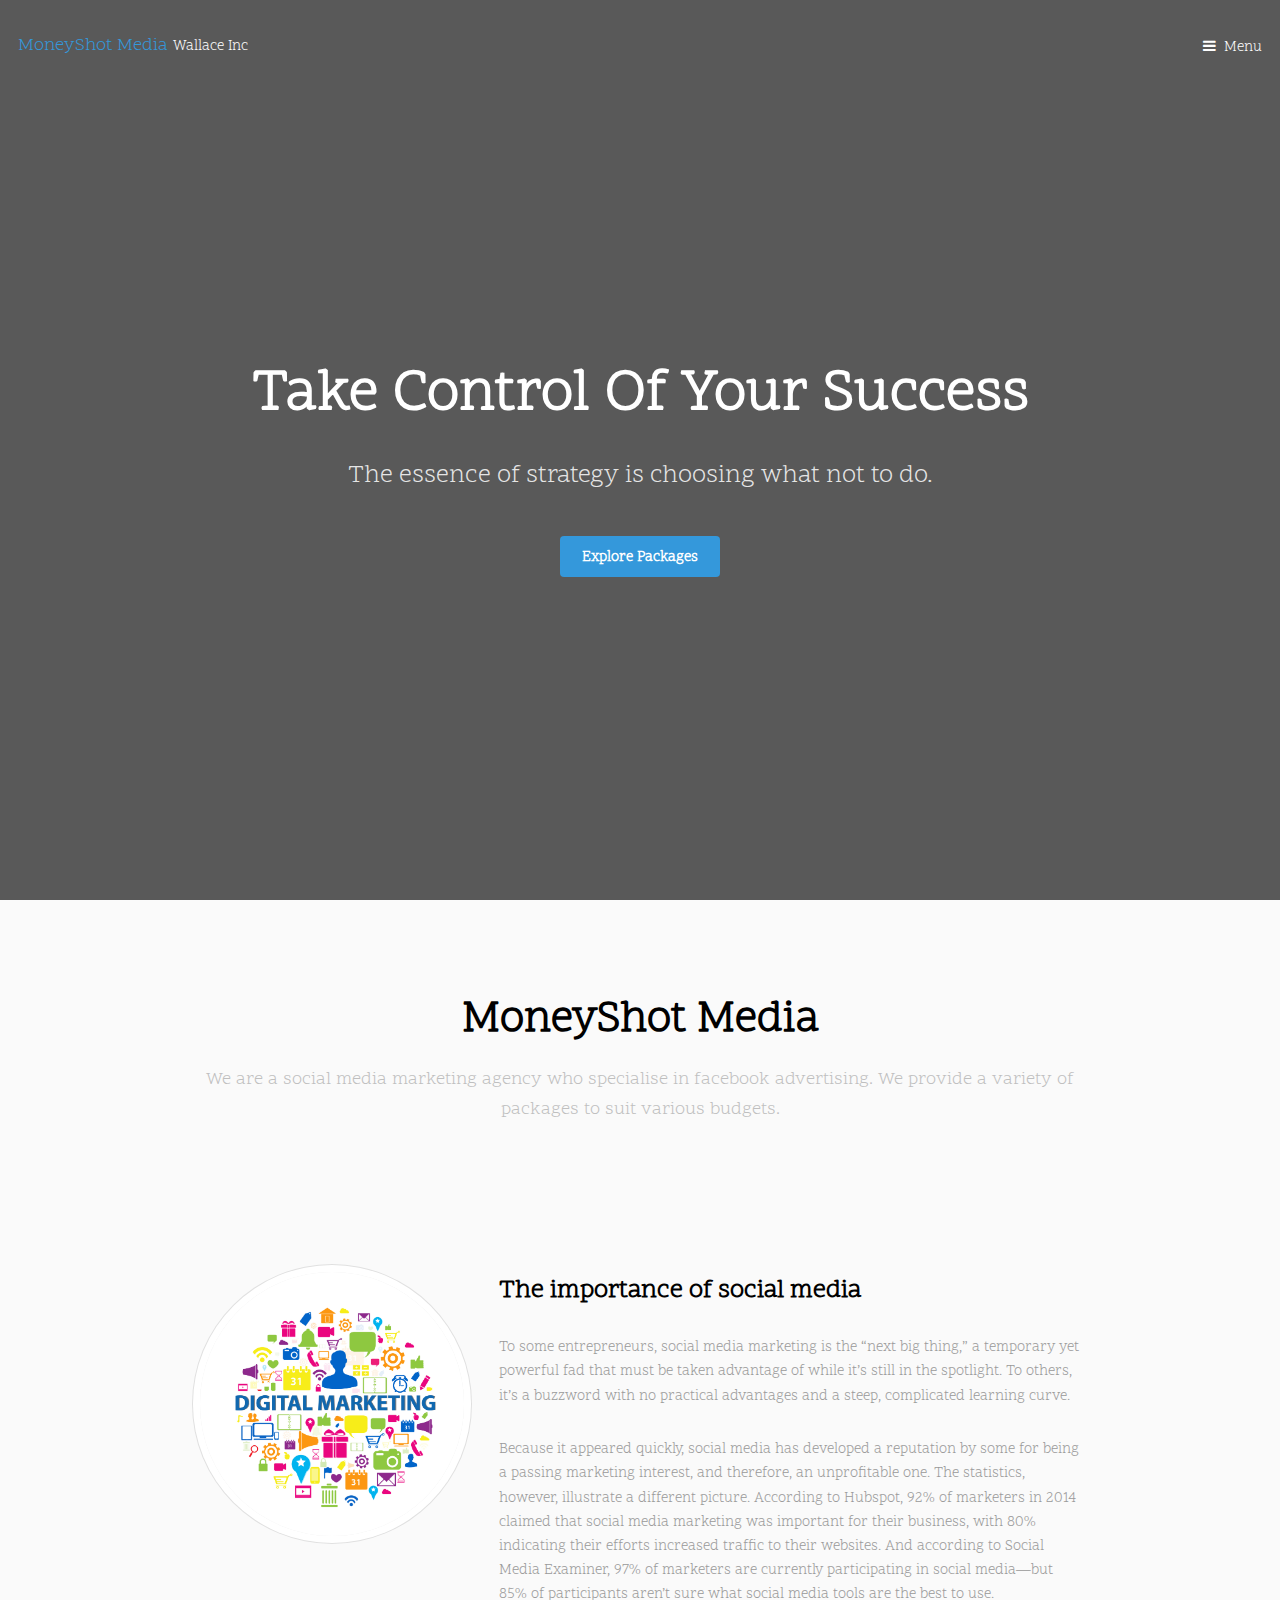
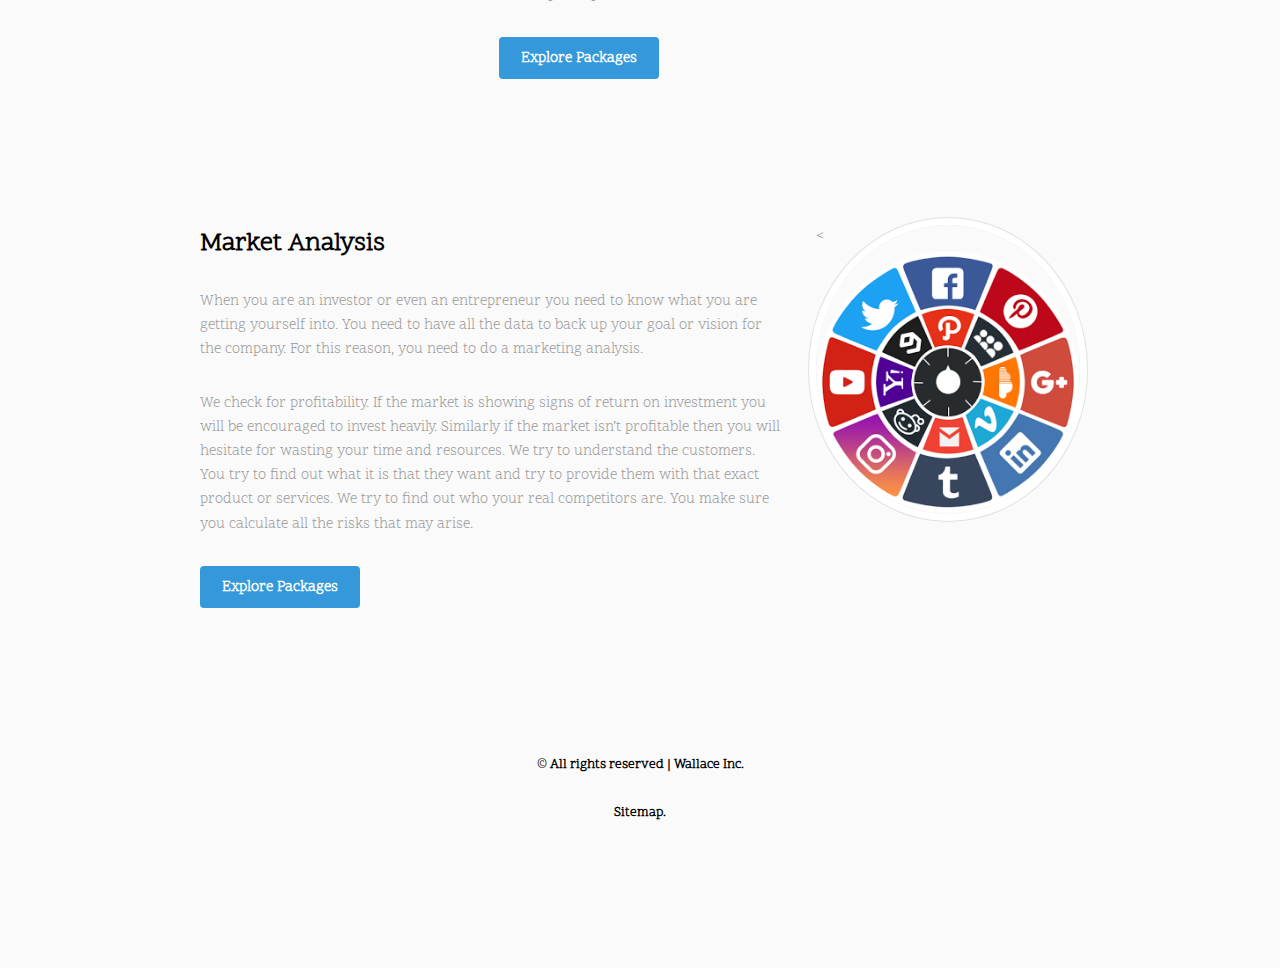
==== commit fb6075eb: "Added the "Sitemap" link to the footer on all pages. Created Sitemap page with a placeholder image. " ====
--- a/MoneyShot Media/MoneyShot Media/index.html
+++ b/MoneyShot Media/MoneyShot Media/index.html
@@ -108,6 +108,7 @@
                         <footer id="footer">
                             <div class="copyright">
                                 <p>&copy; <strong>All rights reserved | Wallace Inc.</strong></p>
+                                <p><a href="Sitemap.html"><strong>Sitemap.</strong></a></p>
                             </div>
                         </footer>
 
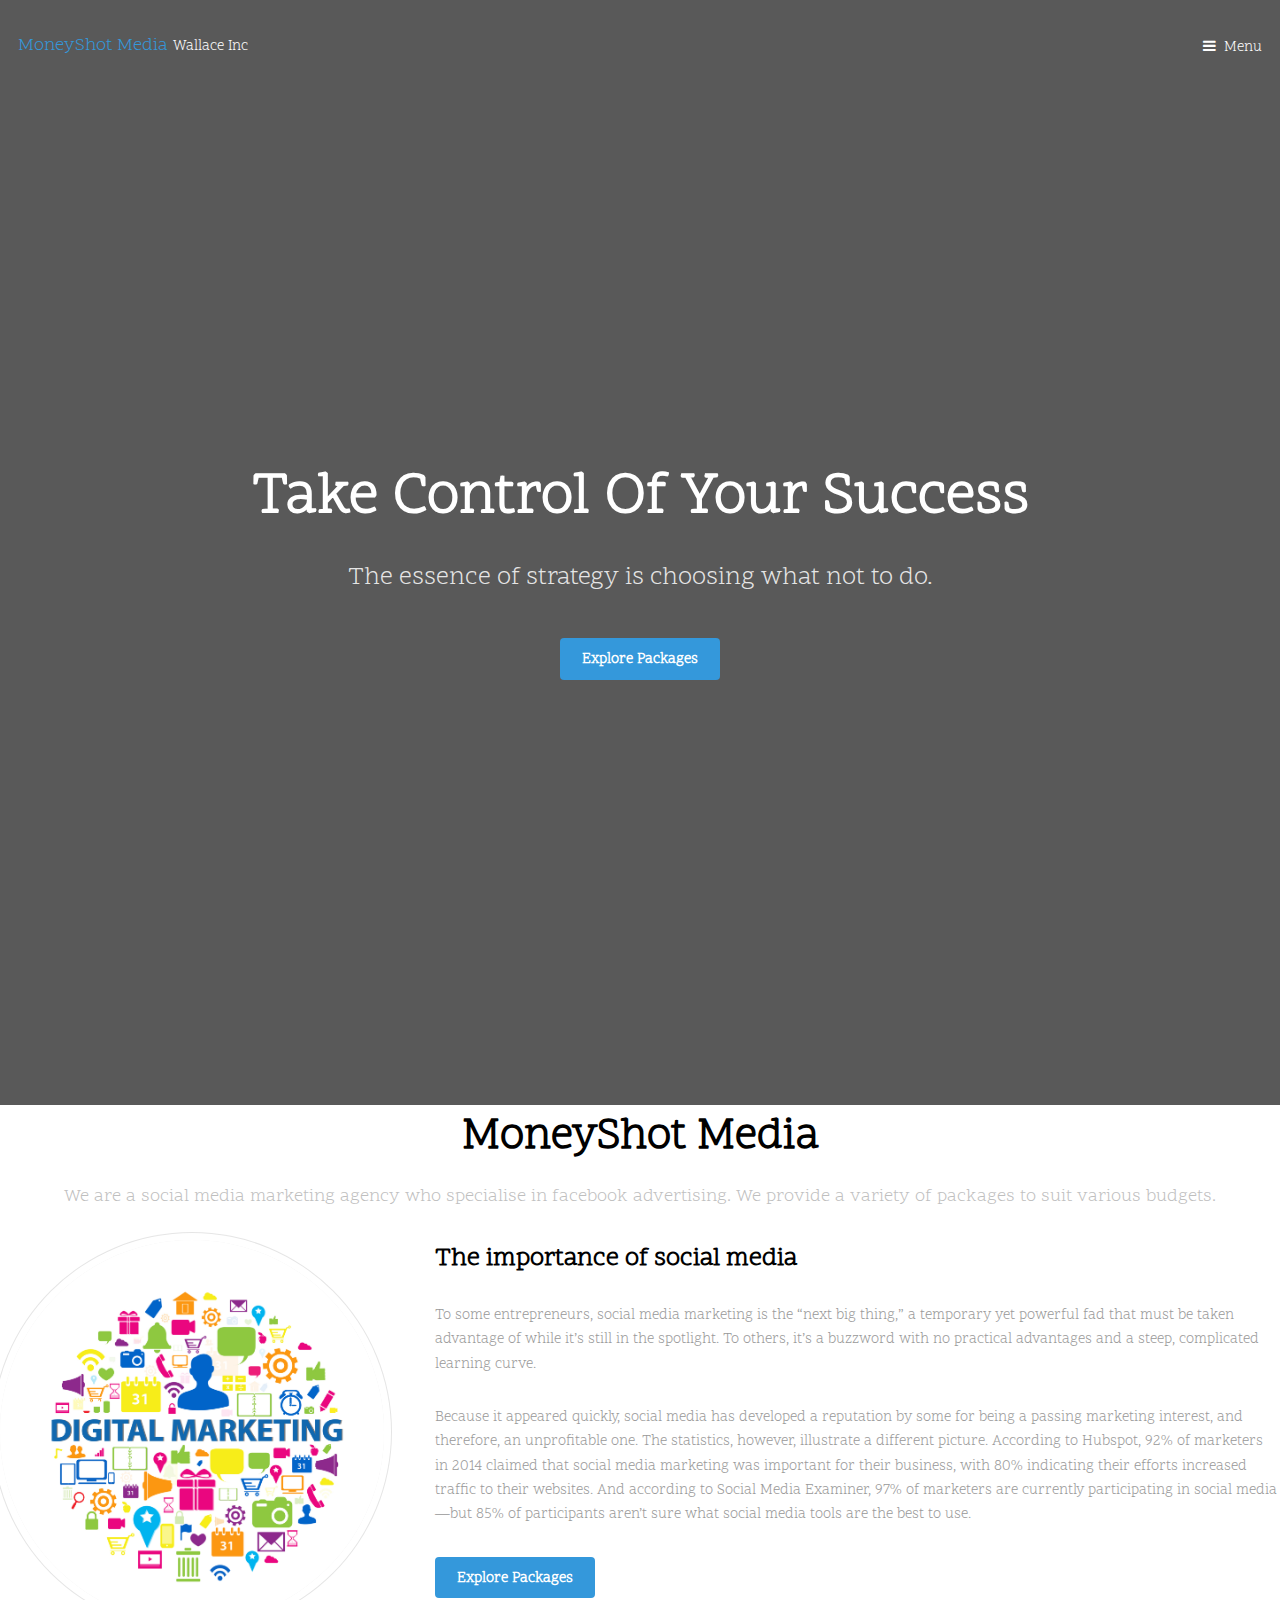
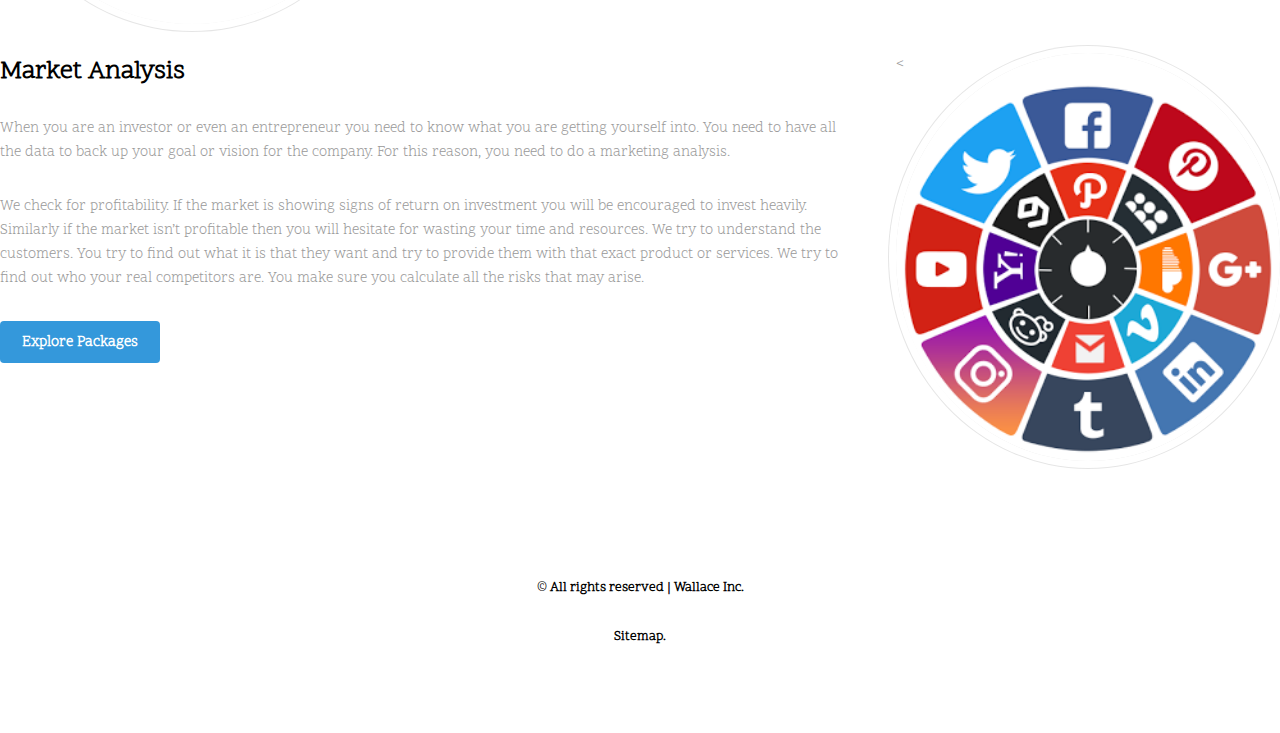
==== commit 9c993f00: "MoneyShot Media Final" ====
--- a/MoneyShot Media/MoneyShot Media/index.html
+++ b/MoneyShot Media/MoneyShot Media/index.html
@@ -2,6 +2,7 @@
 
 <html>
 	<head>
+        <!-- Title & Meta Tagss  -->
 		<title>MoneyShot Media | Wallace Inc</title>
 		<meta charset="utf-8" />
         <meta name= "description" content="MoneyShot Media are a social media marketing agency. Using our skills to enhances your media presence, whether it be
@@ -19,7 +20,7 @@
 				<a href="#menu">Menu</a>
 			</header>
 
-        <!-- Navigation -->
+        <!-- Navigation Menu -->
         <nav id="menu">
             <ul class="links">
                 <li><a href="index.html">Home</a></li>
@@ -46,18 +47,21 @@
                     <div class="inner">
 
                         <header class="align-center">
+
+                            <!-- MoneyShot Media General  -->
                             <h1>MoneyShot Media</h1>
                             <p>We are a social media marketing agency who specialise in facebook advertising. We provide a variety of packages to suit various budgets. </p>
                         </header>
 
 
-                        <!-- Section -->
+                        <!-- Information Section -->
                         <section class="wrapper style1">
                             <div class="inner">
 
                                 <!-- The importance of social media. Section 1 -->
                                 <div class="flex flex-2">
                                     <div class="col col1">
+                                       
                                         <div class="image round fit">
                                             <a href="generic.html" class="link"><img src="images/DigitalMarketing.jpg" alt="" /></a>
                                         </div>
--- a/MoneyShot Media/MoneyShot Media/assets/css/main.css
+++ b/MoneyShot Media/MoneyShot Media/assets/css/main.css
@@ -1,8 +1,10 @@
 ﻿@charset "UTF-8";
 @import url(font-awesome.min.css);
+
+/* Google Api Font Import */
 @import url("https://fonts.googleapis.com/css?family=Scope+One|Trocchi");
 
-
+/* Basics */
 	html, body, div, span, applet, object, iframe, h1, h2, h3, h4, h5, h6, p, blockquote, pre, a, abbr, acronym, address, big, cite, code, del, dfn, em, img, ins, kbd, q, s, samp, small, strike, strong, sub, sup, tt, var, b, u, i, center, dl, dt, dd, ol, ul, li, fieldset, form, label, legend, table, caption, tbody, tfoot, thead, tr, th, td, article, aside, canvas, details, embed, figure, figcaption, footer, header, hgroup, menu, nav, output, ruby, section, summary, time, mark, audio, video {
 		margin: 0;
 		padding: 0;
@@ -42,1505 +44,6 @@
 		-webkit-text-size-adjust: none;
 	}
 
-/* Box Model */
-
-	*, *:before, *:after {
-		-moz-box-sizing: border-box;
-		-webkit-box-sizing: border-box;
-		box-sizing: border-box;
-	}
-
-/* Containers */
-
-	.container {
-		margin-left: auto;
-		margin-right: auto;
-	}
-
-	.container.\31 25\25 {
-		width: 100%;
-		max-width: 100em;
-		min-width: 80em;
-	}
-
-	.container.\37 5\25 {
-		width: 60em;
-	}
-
-	.container.\35 0\25 {
-		width: 40em;
-	}
-
-	.container.\32 5\25 {
-		width: 20em;
-	}
-
-	.container {
-		width: 80em;
-	}
-
-	@media screen and (max-width: 1680px) {
-
-		.container.\31 25\25 {
-			width: 100%;
-			max-width: 100em;
-			min-width: 80em;
-		}
-
-		.container.\37 5\25 {
-			width: 60em;
-		}
-
-		.container.\35 0\25 {
-			width: 40em;
-		}
-
-		.container.\32 5\25 {
-			width: 20em;
-		}
-
-		.container {
-			width: 80em;
-		}
-
-	}
-
-	@media screen and (max-width: 1280px) {
-
-		.container.\31 25\25 {
-			width: 100%;
-			max-width: 81.25em;
-			min-width: 65em;
-		}
-
-		.container.\37 5\25 {
-			width: 48.75em;
-		}
-
-		.container.\35 0\25 {
-			width: 32.5em;
-		}
-
-		.container.\32 5\25 {
-			width: 16.25em;
-		}
-
-		.container {
-			width: 65em;
-		}
-
-	}
-
-	@media screen and (max-width: 980px) {
-
-		.container.\31 25\25 {
-			width: 100%;
-			max-width: 112.5%;
-			min-width: 90%;
-		}
-
-		.container.\37 5\25 {
-			width: 67.5%;
-		}
-
-		.container.\35 0\25 {
-			width: 45%;
-		}
-
-		.container.\32 5\25 {
-			width: 22.5%;
-		}
-
-		.container {
-			width: 90%;
-		}
-
-	}
-
-	@media screen and (max-width: 736px) {
-
-		.container.\31 25\25 {
-			width: 100%;
-			max-width: 112.5%;
-			min-width: 90%;
-		}
-
-		.container.\37 5\25 {
-			width: 67.5%;
-		}
-
-		.container.\35 0\25 {
-			width: 45%;
-		}
-
-		.container.\32 5\25 {
-			width: 22.5%;
-		}
-
-		.container {
-			width: 90% !important;
-		}
-
-	}
-
-	@media screen and (max-width: 480px) {
-
-		.container.\31 25\25 {
-			width: 100%;
-			max-width: 112.5%;
-			min-width: 90%;
-		}
-
-		.container.\37 5\25 {
-			width: 67.5%;
-		}
-
-		.container.\35 0\25 {
-			width: 45%;
-		}
-
-		.container.\32 5\25 {
-			width: 22.5%;
-		}
-
-		.container {
-			width: 90% !important;
-		}
-
-	}
-
-/* Grid */
-
-	.row {
-		border-bottom: solid 1px transparent;
-		-moz-box-sizing: border-box;
-		-webkit-box-sizing: border-box;
-		box-sizing: border-box;
-	}
-
-	.row > * {
-		float: left;
-		-moz-box-sizing: border-box;
-		-webkit-box-sizing: border-box;
-		box-sizing: border-box;
-	}
-
-	.row:after, .row:before {
-		content: '';
-		display: block;
-		clear: both;
-		height: 0;
-	}
-
-	.row.uniform > * > :first-child {
-		margin-top: 0;
-	}
-
-	.row.uniform > * > :last-child {
-		margin-bottom: 0;
-	}
-
-	.row.\30 \25 > * {
-		padding: 0 0 0 0em;
-	}
-
-	.row.\30 \25 {
-		margin: 0 0 -1px 0em;
-	}
-
-	.row.uniform.\30 \25 > * {
-		padding: 0em 0 0 0em;
-	}
-
-	.row.uniform.\30 \25 {
-		margin: 0em 0 -1px 0em;
-	}
-
-	.row > * {
-		padding: 0 0 0 2em;
-	}
-
-	.row {
-		margin: 0 0 -1px -2em;
-	}
-
-	.row.uniform > * {
-		padding: 2em 0 0 2em;
-	}
-
-	.row.uniform {
-		margin: -2em 0 -1px -2em;
-	}
-
-	.row.\32 00\25 > * {
-		padding: 0 0 0 4em;
-	}
-
-	.row.\32 00\25 {
-		margin: 0 0 -1px -4em;
-	}
-
-	.row.uniform.\32 00\25 > * {
-		padding: 4em 0 0 4em;
-	}
-
-	.row.uniform.\32 00\25 {
-		margin: -4em 0 -1px -4em;
-	}
-
-	.row.\31 50\25 > * {
-		padding: 0 0 0 3em;
-	}
-
-	.row.\31 50\25 {
-		margin: 0 0 -1px -3em;
-	}
-
-	.row.uniform.\31 50\25 > * {
-		padding: 3em 0 0 3em;
-	}
-
-	.row.uniform.\31 50\25 {
-		margin: -3em 0 -1px -3em;
-	}
-
-	.row.\35 0\25 > * {
-		padding: 0 0 0 1em;
-	}
-
-	.row.\35 0\25 {
-		margin: 0 0 -1px -1em;
-	}
-
-	.row.uniform.\35 0\25 > * {
-		padding: 1em 0 0 1em;
-	}
-
-	.row.uniform.\35 0\25 {
-		margin: -1em 0 -1px -1em;
-	}
-
-	.row.\32 5\25 > * {
-		padding: 0 0 0 0.5em;
-	}
-
-	.row.\32 5\25 {
-		margin: 0 0 -1px -0.5em;
-	}
-
-	.row.uniform.\32 5\25 > * {
-		padding: 0.5em 0 0 0.5em;
-	}
-
-	.row.uniform.\32 5\25 {
-		margin: -0.5em 0 -1px -0.5em;
-	}
-
-	.\31 2u, .\31 2u\24 {
-		width: 100%;
-		clear: none;
-		margin-left: 0;
-	}
-
-	.\31 1u, .\31 1u\24 {
-		width: 91.6666666667%;
-		clear: none;
-		margin-left: 0;
-	}
-
-	.\31 0u, .\31 0u\24 {
-		width: 83.3333333333%;
-		clear: none;
-		margin-left: 0;
-	}
-
-	.\39 u, .\39 u\24 {
-		width: 75%;
-		clear: none;
-		margin-left: 0;
-	}
-
-	.\38 u, .\38 u\24 {
-		width: 66.6666666667%;
-		clear: none;
-		margin-left: 0;
-	}
-
-	.\37 u, .\37 u\24 {
-		width: 58.3333333333%;
-		clear: none;
-		margin-left: 0;
-	}
-
-	.\36 u, .\36 u\24 {
-		width: 50%;
-		clear: none;
-		margin-left: 0;
-	}
-
-	.\35 u, .\35 u\24 {
-		width: 41.6666666667%;
-		clear: none;
-		margin-left: 0;
-	}
-
-	.\34 u, .\34 u\24 {
-		width: 33.3333333333%;
-		clear: none;
-		margin-left: 0;
-	}
-
-	.\33 u, .\33 u\24 {
-		width: 25%;
-		clear: none;
-		margin-left: 0;
-	}
-
-	.\32 u, .\32 u\24 {
-		width: 16.6666666667%;
-		clear: none;
-		margin-left: 0;
-	}
-
-	.\31 u, .\31 u\24 {
-		width: 8.3333333333%;
-		clear: none;
-		margin-left: 0;
-	}
-
-	.\31 2u\24 + *,
-	.\31 1u\24 + *,
-	.\31 0u\24 + *,
-	.\39 u\24 + *,
-	.\38 u\24 + *,
-	.\37 u\24 + *,
-	.\36 u\24 + *,
-	.\35 u\24 + *,
-	.\34 u\24 + *,
-	.\33 u\24 + *,
-	.\32 u\24 + *,
-	.\31 u\24 + * {
-		clear: left;
-	}
-
-	.\-11u {
-		margin-left: 91.66667%;
-	}
-
-	.\-10u {
-		margin-left: 83.33333%;
-	}
-
-	.\-9u {
-		margin-left: 75%;
-	}
-
-	.\-8u {
-		margin-left: 66.66667%;
-	}
-
-	.\-7u {
-		margin-left: 58.33333%;
-	}
-
-	.\-6u {
-		margin-left: 50%;
-	}
-
-	.\-5u {
-		margin-left: 41.66667%;
-	}
-
-	.\-4u {
-		margin-left: 33.33333%;
-	}
-
-	.\-3u {
-		margin-left: 25%;
-	}
-
-	.\-2u {
-		margin-left: 16.66667%;
-	}
-
-	.\-1u {
-		margin-left: 8.33333%;
-	}
-
-	@media screen and (max-width: 1680px) {
-
-		.row > * {
-			padding: 0 0 0 2em;
-		}
-
-		.row {
-			margin: 0 0 -1px -2em;
-		}
-
-		.row.uniform > * {
-			padding: 2em 0 0 2em;
-		}
-
-		.row.uniform {
-			margin: -2em 0 -1px -2em;
-		}
-
-		.row.\32 00\25 > * {
-			padding: 0 0 0 4em;
-		}
-
-		.row.\32 00\25 {
-			margin: 0 0 -1px -4em;
-		}
-
-		.row.uniform.\32 00\25 > * {
-			padding: 4em 0 0 4em;
-		}
-
-		.row.uniform.\32 00\25 {
-			margin: -4em 0 -1px -4em;
-		}
-
-		.row.\31 50\25 > * {
-			padding: 0 0 0 3em;
-		}
-
-		.row.\31 50\25 {
-			margin: 0 0 -1px -3em;
-		}
-
-		.row.uniform.\31 50\25 > * {
-			padding: 3em 0 0 3em;
-		}
-
-		.row.uniform.\31 50\25 {
-			margin: -3em 0 -1px -3em;
-		}
-
-		.row.\35 0\25 > * {
-			padding: 0 0 0 1em;
-		}
-
-		.row.\35 0\25 {
-			margin: 0 0 -1px -1em;
-		}
-
-		.row.uniform.\35 0\25 > * {
-			padding: 1em 0 0 1em;
-		}
-
-		.row.uniform.\35 0\25 {
-			margin: -1em 0 -1px -1em;
-		}
-
-		.row.\32 5\25 > * {
-			padding: 0 0 0 0.5em;
-		}
-
-		.row.\32 5\25 {
-			margin: 0 0 -1px -0.5em;
-		}
-
-		.row.uniform.\32 5\25 > * {
-			padding: 0.5em 0 0 0.5em;
-		}
-
-		.row.uniform.\32 5\25 {
-			margin: -0.5em 0 -1px -0.5em;
-		}
-
-		.\31 2u\28xlarge\29, .\31 2u\24\28xlarge\29 {
-			width: 100%;
-			clear: none;
-			margin-left: 0;
-		}
-
-		.\31 1u\28xlarge\29, .\31 1u\24\28xlarge\29 {
-			width: 91.6666666667%;
-			clear: none;
-			margin-left: 0;
-		}
-
-		.\31 0u\28xlarge\29, .\31 0u\24\28xlarge\29 {
-			width: 83.3333333333%;
-			clear: none;
-			margin-left: 0;
-		}
-
-		.\39 u\28xlarge\29, .\39 u\24\28xlarge\29 {
-			width: 75%;
-			clear: none;
-			margin-left: 0;
-		}
-
-		.\38 u\28xlarge\29, .\38 u\24\28xlarge\29 {
-			width: 66.6666666667%;
-			clear: none;
-			margin-left: 0;
-		}
-
-		.\37 u\28xlarge\29, .\37 u\24\28xlarge\29 {
-			width: 58.3333333333%;
-			clear: none;
-			margin-left: 0;
-		}
-
-		.\36 u\28xlarge\29, .\36 u\24\28xlarge\29 {
-			width: 50%;
-			clear: none;
-			margin-left: 0;
-		}
-
-		.\35 u\28xlarge\29, .\35 u\24\28xlarge\29 {
-			width: 41.6666666667%;
-			clear: none;
-			margin-left: 0;
-		}
-
-		.\34 u\28xlarge\29, .\34 u\24\28xlarge\29 {
-			width: 33.3333333333%;
-			clear: none;
-			margin-left: 0;
-		}
-
-		.\33 u\28xlarge\29, .\33 u\24\28xlarge\29 {
-			width: 25%;
-			clear: none;
-			margin-left: 0;
-		}
-
-		.\32 u\28xlarge\29, .\32 u\24\28xlarge\29 {
-			width: 16.6666666667%;
-			clear: none;
-			margin-left: 0;
-		}
-
-		.\31 u\28xlarge\29, .\31 u\24\28xlarge\29 {
-			width: 8.3333333333%;
-			clear: none;
-			margin-left: 0;
-		}
-
-		.\31 2u\24\28xlarge\29 + *,
-		.\31 1u\24\28xlarge\29 + *,
-		.\31 0u\24\28xlarge\29 + *,
-		.\39 u\24\28xlarge\29 + *,
-		.\38 u\24\28xlarge\29 + *,
-		.\37 u\24\28xlarge\29 + *,
-		.\36 u\24\28xlarge\29 + *,
-		.\35 u\24\28xlarge\29 + *,
-		.\34 u\24\28xlarge\29 + *,
-		.\33 u\24\28xlarge\29 + *,
-		.\32 u\24\28xlarge\29 + *,
-		.\31 u\24\28xlarge\29 + * {
-			clear: left;
-		}
-
-		.\-11u\28xlarge\29 {
-			margin-left: 91.66667%;
-		}
-
-		.\-10u\28xlarge\29 {
-			margin-left: 83.33333%;
-		}
-
-		.\-9u\28xlarge\29 {
-			margin-left: 75%;
-		}
-
-		.\-8u\28xlarge\29 {
-			margin-left: 66.66667%;
-		}
-
-		.\-7u\28xlarge\29 {
-			margin-left: 58.33333%;
-		}
-
-		.\-6u\28xlarge\29 {
-			margin-left: 50%;
-		}
-
-		.\-5u\28xlarge\29 {
-			margin-left: 41.66667%;
-		}
-
-		.\-4u\28xlarge\29 {
-			margin-left: 33.33333%;
-		}
-
-		.\-3u\28xlarge\29 {
-			margin-left: 25%;
-		}
-
-		.\-2u\28xlarge\29 {
-			margin-left: 16.66667%;
-		}
-
-		.\-1u\28xlarge\29 {
-			margin-left: 8.33333%;
-		}
-
-	}
-
-	@media screen and (max-width: 1280px) {
-
-		.row > * {
-			padding: 0 0 0 1.5em;
-		}
-
-		.row {
-			margin: 0 0 -1px -1.5em;
-		}
-
-		.row.uniform > * {
-			padding: 1.5em 0 0 1.5em;
-		}
-
-		.row.uniform {
-			margin: -1.5em 0 -1px -1.5em;
-		}
-
-		.row.\32 00\25 > * {
-			padding: 0 0 0 3em;
-		}
-
-		.row.\32 00\25 {
-			margin: 0 0 -1px -3em;
-		}
-
-		.row.uniform.\32 00\25 > * {
-			padding: 3em 0 0 3em;
-		}
-
-		.row.uniform.\32 00\25 {
-			margin: -3em 0 -1px -3em;
-		}
-
-		.row.\31 50\25 > * {
-			padding: 0 0 0 2.25em;
-		}
-
-		.row.\31 50\25 {
-			margin: 0 0 -1px -2.25em;
-		}
-
-		.row.uniform.\31 50\25 > * {
-			padding: 2.25em 0 0 2.25em;
-		}
-
-		.row.uniform.\31 50\25 {
-			margin: -2.25em 0 -1px -2.25em;
-		}
-
-		.row.\35 0\25 > * {
-			padding: 0 0 0 0.75em;
-		}
-
-		.row.\35 0\25 {
-			margin: 0 0 -1px -0.75em;
-		}
-
-		.row.uniform.\35 0\25 > * {
-			padding: 0.75em 0 0 0.75em;
-		}
-
-		.row.uniform.\35 0\25 {
-			margin: -0.75em 0 -1px -0.75em;
-		}
-
-		.row.\32 5\25 > * {
-			padding: 0 0 0 0.375em;
-		}
-
-		.row.\32 5\25 {
-			margin: 0 0 -1px -0.375em;
-		}
-
-		.row.uniform.\32 5\25 > * {
-			padding: 0.375em 0 0 0.375em;
-		}
-
-		.row.uniform.\32 5\25 {
-			margin: -0.375em 0 -1px -0.375em;
-		}
-
-		.\31 2u\28large\29, .\31 2u\24\28large\29 {
-			width: 100%;
-			clear: none;
-			margin-left: 0;
-		}
-
-		.\31 1u\28large\29, .\31 1u\24\28large\29 {
-			width: 91.6666666667%;
-			clear: none;
-			margin-left: 0;
-		}
-
-		.\31 0u\28large\29, .\31 0u\24\28large\29 {
-			width: 83.3333333333%;
-			clear: none;
-			margin-left: 0;
-		}
-
-		.\39 u\28large\29, .\39 u\24\28large\29 {
-			width: 75%;
-			clear: none;
-			margin-left: 0;
-		}
-
-		.\38 u\28large\29, .\38 u\24\28large\29 {
-			width: 66.6666666667%;
-			clear: none;
-			margin-left: 0;
-		}
-
-		.\37 u\28large\29, .\37 u\24\28large\29 {
-			width: 58.3333333333%;
-			clear: none;
-			margin-left: 0;
-		}
-
-		.\36 u\28large\29, .\36 u\24\28large\29 {
-			width: 50%;
-			clear: none;
-			margin-left: 0;
-		}
-
-		.\35 u\28large\29, .\35 u\24\28large\29 {
-			width: 41.6666666667%;
-			clear: none;
-			margin-left: 0;
-		}
-
-		.\34 u\28large\29, .\34 u\24\28large\29 {
-			width: 33.3333333333%;
-			clear: none;
-			margin-left: 0;
-		}
-
-		.\33 u\28large\29, .\33 u\24\28large\29 {
-			width: 25%;
-			clear: none;
-			margin-left: 0;
-		}
-
-		.\32 u\28large\29, .\32 u\24\28large\29 {
-			width: 16.6666666667%;
-			clear: none;
-			margin-left: 0;
-		}
-
-		.\31 u\28large\29, .\31 u\24\28large\29 {
-			width: 8.3333333333%;
-			clear: none;
-			margin-left: 0;
-		}
-
-		.\31 2u\24\28large\29 + *,
-		.\31 1u\24\28large\29 + *,
-		.\31 0u\24\28large\29 + *,
-		.\39 u\24\28large\29 + *,
-		.\38 u\24\28large\29 + *,
-		.\37 u\24\28large\29 + *,
-		.\36 u\24\28large\29 + *,
-		.\35 u\24\28large\29 + *,
-		.\34 u\24\28large\29 + *,
-		.\33 u\24\28large\29 + *,
-		.\32 u\24\28large\29 + *,
-		.\31 u\24\28large\29 + * {
-			clear: left;
-		}
-
-		.\-11u\28large\29 {
-			margin-left: 91.66667%;
-		}
-
-		.\-10u\28large\29 {
-			margin-left: 83.33333%;
-		}
-
-		.\-9u\28large\29 {
-			margin-left: 75%;
-		}
-
-		.\-8u\28large\29 {
-			margin-left: 66.66667%;
-		}
-
-		.\-7u\28large\29 {
-			margin-left: 58.33333%;
-		}
-
-		.\-6u\28large\29 {
-			margin-left: 50%;
-		}
-
-		.\-5u\28large\29 {
-			margin-left: 41.66667%;
-		}
-
-		.\-4u\28large\29 {
-			margin-left: 33.33333%;
-		}
-
-		.\-3u\28large\29 {
-			margin-left: 25%;
-		}
-
-		.\-2u\28large\29 {
-			margin-left: 16.66667%;
-		}
-
-		.\-1u\28large\29 {
-			margin-left: 8.33333%;
-		}
-
-	}
-
-	@media screen and (max-width: 980px) {
-
-		.row > * {
-			padding: 0 0 0 1.5em;
-		}
-
-		.row {
-			margin: 0 0 -1px -1.5em;
-		}
-
-		.row.uniform > * {
-			padding: 1.5em 0 0 1.5em;
-		}
-
-		.row.uniform {
-			margin: -1.5em 0 -1px -1.5em;
-		}
-
-		.row.\32 00\25 > * {
-			padding: 0 0 0 3em;
-		}
-
-		.row.\32 00\25 {
-			margin: 0 0 -1px -3em;
-		}
-
-		.row.uniform.\32 00\25 > * {
-			padding: 3em 0 0 3em;
-		}
-
-		.row.uniform.\32 00\25 {
-			margin: -3em 0 -1px -3em;
-		}
-
-		.row.\31 50\25 > * {
-			padding: 0 0 0 2.25em;
-		}
-
-		.row.\31 50\25 {
-			margin: 0 0 -1px -2.25em;
-		}
-
-		.row.uniform.\31 50\25 > * {
-			padding: 2.25em 0 0 2.25em;
-		}
-
-		.row.uniform.\31 50\25 {
-			margin: -2.25em 0 -1px -2.25em;
-		}
-
-		.row.\35 0\25 > * {
-			padding: 0 0 0 0.75em;
-		}
-
-		.row.\35 0\25 {
-			margin: 0 0 -1px -0.75em;
-		}
-
-		.row.uniform.\35 0\25 > * {
-			padding: 0.75em 0 0 0.75em;
-		}
-
-		.row.uniform.\35 0\25 {
-			margin: -0.75em 0 -1px -0.75em;
-		}
-
-		.row.\32 5\25 > * {
-			padding: 0 0 0 0.375em;
-		}
-
-		.row.\32 5\25 {
-			margin: 0 0 -1px -0.375em;
-		}
-
-		.row.uniform.\32 5\25 > * {
-			padding: 0.375em 0 0 0.375em;
-		}
-
-		.row.uniform.\32 5\25 {
-			margin: -0.375em 0 -1px -0.375em;
-		}
-
-		.\31 2u\28medium\29, .\31 2u\24\28medium\29 {
-			width: 100%;
-			clear: none;
-			margin-left: 0;
-		}
-
-		.\31 1u\28medium\29, .\31 1u\24\28medium\29 {
-			width: 91.6666666667%;
-			clear: none;
-			margin-left: 0;
-		}
-
-		.\31 0u\28medium\29, .\31 0u\24\28medium\29 {
-			width: 83.3333333333%;
-			clear: none;
-			margin-left: 0;
-		}
-
-		.\39 u\28medium\29, .\39 u\24\28medium\29 {
-			width: 75%;
-			clear: none;
-			margin-left: 0;
-		}
-
-		.\38 u\28medium\29, .\38 u\24\28medium\29 {
-			width: 66.6666666667%;
-			clear: none;
-			margin-left: 0;
-		}
-
-		.\37 u\28medium\29, .\37 u\24\28medium\29 {
-			width: 58.3333333333%;
-			clear: none;
-			margin-left: 0;
-		}
-
-		.\36 u\28medium\29, .\36 u\24\28medium\29 {
-			width: 50%;
-			clear: none;
-			margin-left: 0;
-		}
-
-		.\35 u\28medium\29, .\35 u\24\28medium\29 {
-			width: 41.6666666667%;
-			clear: none;
-			margin-left: 0;
-		}
-
-		.\34 u\28medium\29, .\34 u\24\28medium\29 {
-			width: 33.3333333333%;
-			clear: none;
-			margin-left: 0;
-		}
-
-		.\33 u\28medium\29, .\33 u\24\28medium\29 {
-			width: 25%;
-			clear: none;
-			margin-left: 0;
-		}
-
-		.\32 u\28medium\29, .\32 u\24\28medium\29 {
-			width: 16.6666666667%;
-			clear: none;
-			margin-left: 0;
-		}
-
-		.\31 u\28medium\29, .\31 u\24\28medium\29 {
-			width: 8.3333333333%;
-			clear: none;
-			margin-left: 0;
-		}
-
-		.\31 2u\24\28medium\29 + *,
-		.\31 1u\24\28medium\29 + *,
-		.\31 0u\24\28medium\29 + *,
-		.\39 u\24\28medium\29 + *,
-		.\38 u\24\28medium\29 + *,
-		.\37 u\24\28medium\29 + *,
-		.\36 u\24\28medium\29 + *,
-		.\35 u\24\28medium\29 + *,
-		.\34 u\24\28medium\29 + *,
-		.\33 u\24\28medium\29 + *,
-		.\32 u\24\28medium\29 + *,
-		.\31 u\24\28medium\29 + * {
-			clear: left;
-		}
-
-		.\-11u\28medium\29 {
-			margin-left: 91.66667%;
-		}
-
-		.\-10u\28medium\29 {
-			margin-left: 83.33333%;
-		}
-
-		.\-9u\28medium\29 {
-			margin-left: 75%;
-		}
-
-		.\-8u\28medium\29 {
-			margin-left: 66.66667%;
-		}
-
-		.\-7u\28medium\29 {
-			margin-left: 58.33333%;
-		}
-
-		.\-6u\28medium\29 {
-			margin-left: 50%;
-		}
-
-		.\-5u\28medium\29 {
-			margin-left: 41.66667%;
-		}
-
-		.\-4u\28medium\29 {
-			margin-left: 33.33333%;
-		}
-
-		.\-3u\28medium\29 {
-			margin-left: 25%;
-		}
-
-		.\-2u\28medium\29 {
-			margin-left: 16.66667%;
-		}
-
-		.\-1u\28medium\29 {
-			margin-left: 8.33333%;
-		}
-
-	}
-
-	@media screen and (max-width: 736px) {
-
-		.row > * {
-			padding: 0 0 0 1.25em;
-		}
-
-		.row {
-			margin: 0 0 -1px -1.25em;
-		}
-
-		.row.uniform > * {
-			padding: 1.25em 0 0 1.25em;
-		}
-
-		.row.uniform {
-			margin: -1.25em 0 -1px -1.25em;
-		}
-
-		.row.\32 00\25 > * {
-			padding: 0 0 0 2.5em;
-		}
-
-		.row.\32 00\25 {
-			margin: 0 0 -1px -2.5em;
-		}
-
-		.row.uniform.\32 00\25 > * {
-			padding: 2.5em 0 0 2.5em;
-		}
-
-		.row.uniform.\32 00\25 {
-			margin: -2.5em 0 -1px -2.5em;
-		}
-
-		.row.\31 50\25 > * {
-			padding: 0 0 0 1.875em;
-		}
-
-		.row.\31 50\25 {
-			margin: 0 0 -1px -1.875em;
-		}
-
-		.row.uniform.\31 50\25 > * {
-			padding: 1.875em 0 0 1.875em;
-		}
-
-		.row.uniform.\31 50\25 {
-			margin: -1.875em 0 -1px -1.875em;
-		}
-
-		.row.\35 0\25 > * {
-			padding: 0 0 0 0.625em;
-		}
-
-		.row.\35 0\25 {
-			margin: 0 0 -1px -0.625em;
-		}
-
-		.row.uniform.\35 0\25 > * {
-			padding: 0.625em 0 0 0.625em;
-		}
-
-		.row.uniform.\35 0\25 {
-			margin: -0.625em 0 -1px -0.625em;
-		}
-
-		.row.\32 5\25 > * {
-			padding: 0 0 0 0.3125em;
-		}
-
-		.row.\32 5\25 {
-			margin: 0 0 -1px -0.3125em;
-		}
-
-		.row.uniform.\32 5\25 > * {
-			padding: 0.3125em 0 0 0.3125em;
-		}
-
-		.row.uniform.\32 5\25 {
-			margin: -0.3125em 0 -1px -0.3125em;
-		}
-
-		.\31 2u\28small\29, .\31 2u\24\28small\29 {
-			width: 100%;
-			clear: none;
-			margin-left: 0;
-		}
-
-		.\31 1u\28small\29, .\31 1u\24\28small\29 {
-			width: 91.6666666667%;
-			clear: none;
-			margin-left: 0;
-		}
-
-		.\31 0u\28small\29, .\31 0u\24\28small\29 {
-			width: 83.3333333333%;
-			clear: none;
-			margin-left: 0;
-		}
-
-		.\39 u\28small\29, .\39 u\24\28small\29 {
-			width: 75%;
-			clear: none;
-			margin-left: 0;
-		}
-
-		.\38 u\28small\29, .\38 u\24\28small\29 {
-			width: 66.6666666667%;
-			clear: none;
-			margin-left: 0;
-		}
-
-		.\37 u\28small\29, .\37 u\24\28small\29 {
-			width: 58.3333333333%;
-			clear: none;
-			margin-left: 0;
-		}
-
-		.\36 u\28small\29, .\36 u\24\28small\29 {
-			width: 50%;
-			clear: none;
-			margin-left: 0;
-		}
-
-		.\35 u\28small\29, .\35 u\24\28small\29 {
-			width: 41.6666666667%;
-			clear: none;
-			margin-left: 0;
-		}
-
-		.\34 u\28small\29, .\34 u\24\28small\29 {
-			width: 33.3333333333%;
-			clear: none;
-			margin-left: 0;
-		}
-
-		.\33 u\28small\29, .\33 u\24\28small\29 {
-			width: 25%;
-			clear: none;
-			margin-left: 0;
-		}
-
-		.\32 u\28small\29, .\32 u\24\28small\29 {
-			width: 16.6666666667%;
-			clear: none;
-			margin-left: 0;
-		}
-
-		.\31 u\28small\29, .\31 u\24\28small\29 {
-			width: 8.3333333333%;
-			clear: none;
-			margin-left: 0;
-		}
-
-		.\31 2u\24\28small\29 + *,
-		.\31 1u\24\28small\29 + *,
-		.\31 0u\24\28small\29 + *,
-		.\39 u\24\28small\29 + *,
-		.\38 u\24\28small\29 + *,
-		.\37 u\24\28small\29 + *,
-		.\36 u\24\28small\29 + *,
-		.\35 u\24\28small\29 + *,
-		.\34 u\24\28small\29 + *,
-		.\33 u\24\28small\29 + *,
-		.\32 u\24\28small\29 + *,
-		.\31 u\24\28small\29 + * {
-			clear: left;
-		}
-
-		.\-11u\28small\29 {
-			margin-left: 91.66667%;
-		}
-
-		.\-10u\28small\29 {
-			margin-left: 83.33333%;
-		}
-
-		.\-9u\28small\29 {
-			margin-left: 75%;
-		}
-
-		.\-8u\28small\29 {
-			margin-left: 66.66667%;
-		}
-
-		.\-7u\28small\29 {
-			margin-left: 58.33333%;
-		}
-
-		.\-6u\28small\29 {
-			margin-left: 50%;
-		}
-
-		.\-5u\28small\29 {
-			margin-left: 41.66667%;
-		}
-
-		.\-4u\28small\29 {
-			margin-left: 33.33333%;
-		}
-
-		.\-3u\28small\29 {
-			margin-left: 25%;
-		}
-
-		.\-2u\28small\29 {
-			margin-left: 16.66667%;
-		}
-
-		.\-1u\28small\29 {
-			margin-left: 8.33333%;
-		}
-
-	}
-
-	@media screen and (max-width: 480px) {
-
-		.row > * {
-			padding: 0 0 0 1.25em;
-		}
-
-		.row {
-			margin: 0 0 -1px -1.25em;
-		}
-
-		.row.uniform > * {
-			padding: 1.25em 0 0 1.25em;
-		}
-
-		.row.uniform {
-			margin: -1.25em 0 -1px -1.25em;
-		}
-
-		.row.\32 00\25 > * {
-			padding: 0 0 0 2.5em;
-		}
-
-		.row.\32 00\25 {
-			margin: 0 0 -1px -2.5em;
-		}
-
-		.row.uniform.\32 00\25 > * {
-			padding: 2.5em 0 0 2.5em;
-		}
-
-		.row.uniform.\32 00\25 {
-			margin: -2.5em 0 -1px -2.5em;
-		}
-
-		.row.\31 50\25 > * {
-			padding: 0 0 0 1.875em;
-		}
-
-		.row.\31 50\25 {
-			margin: 0 0 -1px -1.875em;
-		}
-
-		.row.uniform.\31 50\25 > * {
-			padding: 1.875em 0 0 1.875em;
-		}
-
-		.row.uniform.\31 50\25 {
-			margin: -1.875em 0 -1px -1.875em;
-		}
-
-		.row.\35 0\25 > * {
-			padding: 0 0 0 0.625em;
-		}
-
-		.row.\35 0\25 {
-			margin: 0 0 -1px -0.625em;
-		}
-
-		.row.uniform.\35 0\25 > * {
-			padding: 0.625em 0 0 0.625em;
-		}
-
-		.row.uniform.\35 0\25 {
-			margin: -0.625em 0 -1px -0.625em;
-		}
-
-		.row.\32 5\25 > * {
-			padding: 0 0 0 0.3125em;
-		}
-
-		.row.\32 5\25 {
-			margin: 0 0 -1px -0.3125em;
-		}
-
-		.row.uniform.\32 5\25 > * {
-			padding: 0.3125em 0 0 0.3125em;
-		}
-
-		.row.uniform.\32 5\25 {
-			margin: -0.3125em 0 -1px -0.3125em;
-		}
-
-		.\31 2u\28xsmall\29, .\31 2u\24\28xsmall\29 {
-			width: 100%;
-			clear: none;
-			margin-left: 0;
-		}
-
-		.\31 1u\28xsmall\29, .\31 1u\24\28xsmall\29 {
-			width: 91.6666666667%;
-			clear: none;
-			margin-left: 0;
-		}
-
-		.\31 0u\28xsmall\29, .\31 0u\24\28xsmall\29 {
-			width: 83.3333333333%;
-			clear: none;
-			margin-left: 0;
-		}
-
-		.\39 u\28xsmall\29, .\39 u\24\28xsmall\29 {
-			width: 75%;
-			clear: none;
-			margin-left: 0;
-		}
-
-		.\38 u\28xsmall\29, .\38 u\24\28xsmall\29 {
-			width: 66.6666666667%;
-			clear: none;
-			margin-left: 0;
-		}
-
-		.\37 u\28xsmall\29, .\37 u\24\28xsmall\29 {
-			width: 58.3333333333%;
-			clear: none;
-			margin-left: 0;
-		}
-
-		.\36 u\28xsmall\29, .\36 u\24\28xsmall\29 {
-			width: 50%;
-			clear: none;
-			margin-left: 0;
-		}
-
-		.\35 u\28xsmall\29, .\35 u\24\28xsmall\29 {
-			width: 41.6666666667%;
-			clear: none;
-			margin-left: 0;
-		}
-
-		.\34 u\28xsmall\29, .\34 u\24\28xsmall\29 {
-			width: 33.3333333333%;
-			clear: none;
-			margin-left: 0;
-		}
-
-		.\33 u\28xsmall\29, .\33 u\24\28xsmall\29 {
-			width: 25%;
-			clear: none;
-			margin-left: 0;
-		}
-
-		.\32 u\28xsmall\29, .\32 u\24\28xsmall\29 {
-			width: 16.6666666667%;
-			clear: none;
-			margin-left: 0;
-		}
-
-		.\31 u\28xsmall\29, .\31 u\24\28xsmall\29 {
-			width: 8.3333333333%;
-			clear: none;
-			margin-left: 0;
-		}
-
-		.\31 2u\24\28xsmall\29 + *,
-		.\31 1u\24\28xsmall\29 + *,
-		.\31 0u\24\28xsmall\29 + *,
-		.\39 u\24\28xsmall\29 + *,
-		.\38 u\24\28xsmall\29 + *,
-		.\37 u\24\28xsmall\29 + *,
-		.\36 u\24\28xsmall\29 + *,
-		.\35 u\24\28xsmall\29 + *,
-		.\34 u\24\28xsmall\29 + *,
-		.\33 u\24\28xsmall\29 + *,
-		.\32 u\24\28xsmall\29 + *,
-		.\31 u\24\28xsmall\29 + * {
-			clear: left;
-		}
-
-		.\-11u\28xsmall\29 {
-			margin-left: 91.66667%;
-		}
-
-		.\-10u\28xsmall\29 {
-			margin-left: 83.33333%;
-		}
-
-		.\-9u\28xsmall\29 {
-			margin-left: 75%;
-		}
-
-		.\-8u\28xsmall\29 {
-			margin-left: 66.66667%;
-		}
-
-		.\-7u\28xsmall\29 {
-			margin-left: 58.33333%;
-		}
-
-		.\-6u\28xsmall\29 {
-			margin-left: 50%;
-		}
-
-		.\-5u\28xsmall\29 {
-			margin-left: 41.66667%;
-		}
-
-		.\-4u\28xsmall\29 {
-			margin-left: 33.33333%;
-		}
-
-		.\-3u\28xsmall\29 {
-			margin-left: 25%;
-		}
-
-		.\-2u\28xsmall\29 {
-			margin-left: 16.66667%;
-		}
-
-		.\-1u\28xsmall\29 {
-			margin-left: 8.33333%;
-		}
-
-	}
 
 /* Basic */
 
@@ -1826,35 +329,9 @@
 		border-bottom-color: rgba(0, 0, 0, 0.1);
 	}
 
-/* Box */
-
-	.box {
-		border-radius: 4px;
-		border: solid 1px;
-		margin-bottom: 2em;
-		padding: 1.5em;
-	}
-
-		.box > :last-child,
-		.box > :last-child > :last-child,
-		.box > :last-child > :last-child > :last-child {
-			margin-bottom: 0;
-		}
-
-		.box.alt {
-			border: 0;
-			border-radius: 0;
-			padding: 0;
-		}
-
-	.box {
-		border-color: rgba(0, 0, 0, 0.1);
-	}
 
 /* Button */
-
-	input[type="submit"],
-	input[type="reset"],
+	
 	input[type="button"],
 	button,
 	.button {
@@ -1879,24 +356,21 @@
 		white-space: nowrap;
 	}
 
-		input[type="submit"].icon,
-		input[type="reset"].icon,
+		
 		input[type="button"].icon,
 		button.icon,
 		.button.icon {
 			padding-left: 1.35em;
 		}
 
-			input[type="submit"].icon:before,
-			input[type="reset"].icon:before,
+			
 			input[type="button"].icon:before,
 			button.icon:before,
 			.button.icon:before {
 				margin-right: 0.5em;
 			}
 
-		input[type="submit"].fit,
-		input[type="reset"].fit,
+		
 		input[type="button"].fit,
 		button.fit,
 		.button.fit {
@@ -1904,43 +378,11 @@
 			margin: 0 0 1em 0;
 			width: 100%;
 		}
-
-		input[type="submit"].small,
-		input[type="reset"].small,
-		input[type="button"].small,
-		button.small,
-		.button.small {
-			font-size: 0.8em;
-		}
-
-		input[type="submit"].big,
-		input[type="reset"].big,
-		input[type="button"].big,
-		button.big,
-		.button.big {
-			font-size: 1.35em;
-		}
-
-		input[type="submit"].disabled, input[type="submit"]:disabled,
-		input[type="reset"].disabled,
-		input[type="reset"]:disabled,
-		input[type="button"].disabled,
-		input[type="button"]:disabled,
-		button.disabled,
-		button:disabled,
-		.button.disabled,
-		.button:disabled {
-			-moz-pointer-events: none;
-			-webkit-pointer-events: none;
-			-ms-pointer-events: none;
-			pointer-events: none;
-			opacity: 0.25;
-		}
+		
 
 		@media screen and (max-width: 480px) {
 
-			input[type="submit"],
-			input[type="reset"],
+			
 			input[type="button"],
 			button,
 			.button {
@@ -1950,8 +392,6 @@
 
 		}
 
-	input[type="submit"],
-	input[type="reset"],
 	input[type="button"],
 	button,
 	.button {
@@ -1959,24 +399,20 @@
 		color: #fff !important;
 	}
 
-		input[type="submit"]:hover,
-		input[type="reset"]:hover,
+		
 		input[type="button"]:hover,
 		button:hover,
 		.button:hover {
 			background-color: #4aa3df;
 		}
 
-		input[type="submit"]:active,
-		input[type="reset"]:active,
+		
 		input[type="button"]:active,
 		button:active,
 		.button:active {
 			background-color: #258cd1;
 		}
-
-		input[type="submit"].alt,
-		input[type="reset"].alt,
+		
 		input[type="button"].alt,
 		button.alt,
 		.button.alt {
@@ -1985,24 +421,20 @@
 			color: #000 !important;
 		}
 
-			input[type="submit"].alt:hover,
-			input[type="reset"].alt:hover,
 			input[type="button"].alt:hover,
 			button.alt:hover,
 			.button.alt:hover {
 				background-color: rgba(0, 0, 0, 0.075);
 			}
 
-			input[type="submit"].alt:active,
-			input[type="reset"].alt:active,
+			
 			input[type="button"].alt:active,
 			button.alt:active,
 			.button.alt:active {
 				background-color: rgba(0, 0, 0, 0.15);
 			}
 
-			input[type="submit"].alt.icon:before,
-			input[type="reset"].alt.icon:before,
+			
 			input[type="button"].alt.icon:before,
 			button.alt.icon:before,
 			.button.alt.icon:before {
@@ -2164,264 +596,6 @@
 
 		}
 
-/* Form */
-
-	form {
-		margin: 0 0 2em 0;
-	}
-
-	label {
-		display: block;
-		font-size: 0.9em;
-		font-weight: 700;
-		margin: 0 0 1em 0;
-	}
-
-	input[type="text"],
-	input[type="password"],
-	input[type="email"],
-	select,
-	textarea {
-		-moz-appearance: none;
-		-webkit-appearance: none;
-		-ms-appearance: none;
-		appearance: none;
-		border-radius: 4px;
-		border: none;
-		border: solid 1px;
-		color: inherit;
-		display: block;
-		outline: 0;
-		padding: 0 1em;
-		text-decoration: none;
-		width: 100%;
-	}
-
-		input[type="text"]:invalid,
-		input[type="password"]:invalid,
-		input[type="email"]:invalid,
-		select:invalid,
-		textarea:invalid {
-			box-shadow: none;
-		}
-
-	.select-wrapper {
-		text-decoration: none;
-		display: block;
-		position: relative;
-	}
-
-		.select-wrapper:before {
-			-moz-osx-font-smoothing: grayscale;
-			-webkit-font-smoothing: antialiased;
-			font-family: FontAwesome;
-			font-style: normal;
-			font-weight: normal;
-			text-transform: none !important;
-		}
-
-		.select-wrapper:before {
-			content: '\f078';
-			display: block;
-			height: 2.75em;
-			line-height: 2.75em;
-			pointer-events: none;
-			position: absolute;
-			right: 0;
-			text-align: center;
-			top: 0;
-			width: 2.75em;
-		}
-
-		.select-wrapper select::-ms-expand {
-			display: none;
-		}
-
-	input[type="text"],
-	input[type="password"],
-	input[type="email"],
-	select {
-		height: 2.75em;
-	}
-
-	textarea {
-		padding: 0.75em 1em;
-	}
-
-	input[type="checkbox"],
-	input[type="radio"] {
-		-moz-appearance: none;
-		-webkit-appearance: none;
-		-ms-appearance: none;
-		appearance: none;
-		display: block;
-		float: left;
-		margin-right: -2em;
-		opacity: 0;
-		width: 1em;
-		z-index: -1;
-	}
-
-		input[type="checkbox"] + label,
-		input[type="radio"] + label {
-			text-decoration: none;
-			cursor: pointer;
-			display: inline-block;
-			font-size: 1em;
-			font-weight: 300;
-			padding-left: 2.4em;
-			padding-right: 0.75em;
-			position: relative;
-		}
-
-			input[type="checkbox"] + label:before,
-			input[type="radio"] + label:before {
-				-moz-osx-font-smoothing: grayscale;
-				-webkit-font-smoothing: antialiased;
-				font-family: FontAwesome;
-				font-style: normal;
-				font-weight: normal;
-				text-transform: none !important;
-			}
-
-			input[type="checkbox"] + label:before,
-			input[type="radio"] + label:before {
-				border-radius: 4px;
-				border: solid 1px;
-				content: '';
-				display: inline-block;
-				height: 1.65em;
-				left: 0;
-				line-height: 1.58125em;
-				position: absolute;
-				text-align: center;
-				top: 0;
-				width: 1.65em;
-			}
-
-		input[type="checkbox"]:checked + label:before,
-		input[type="radio"]:checked + label:before {
-			content: '\f00c';
-		}
-
-	input[type="checkbox"] + label:before {
-		border-radius: 4px;
-	}
-
-	input[type="radio"] + label:before {
-		border-radius: 100%;
-	}
-
-	::-webkit-input-placeholder {
-		opacity: 1.0;
-	}
-
-	:-moz-placeholder {
-		opacity: 1.0;
-	}
-
-	::-moz-placeholder {
-		opacity: 1.0;
-	}
-
-	:-ms-input-placeholder {
-		opacity: 1.0;
-	}
-
-	.formerize-placeholder {
-		opacity: 1.0;
-	}
-
-	label {
-		color: #000;
-	}
-
-	input[type="text"],
-	input[type="password"],
-	input[type="email"],
-	select,
-	textarea {
-		background: rgba(0, 0, 0, 0.075);
-		border-color: rgba(0, 0, 0, 0.1);
-	}
-
-		input[type="text"]:focus,
-		input[type="password"]:focus,
-		input[type="email"]:focus,
-		select:focus,
-		textarea:focus {
-			border-color: #fafafa;
-			box-shadow: 0 0 0 1px #fafafa;
-		}
-
-	.select-wrapper:before {
-		color: rgba(0, 0, 0, 0.1);
-	}
-
-	input[type="checkbox"] + label,
-	input[type="radio"] + label {
-		color: #999999;
-	}
-
-		input[type="checkbox"] + label:before,
-		input[type="radio"] + label:before {
-			background: rgba(0, 0, 0, 0.075);
-			border-color: rgba(0, 0, 0, 0.1);
-		}
-
-	input[type="checkbox"]:checked + label:before,
-	input[type="radio"]:checked + label:before {
-		background-color: #fafafa;
-		border-color: #fafafa;
-		color: #000;
-	}
-
-	input[type="checkbox"]:focus + label:before,
-	input[type="radio"]:focus + label:before {
-		border-color: #fafafa;
-		box-shadow: 0 0 0 1px #fafafa;
-	}
-
-	::-webkit-input-placeholder {
-		color: #bfbfbf !important;
-	}
-
-	:-moz-placeholder {
-		color: #bfbfbf !important;
-	}
-
-	::-moz-placeholder {
-		color: #bfbfbf !important;
-	}
-
-	:-ms-input-placeholder {
-		color: #bfbfbf !important;
-	}
-
-	.formerize-placeholder {
-		color: #bfbfbf !important;
-	}
-
-/* Icon */
-
-	.icon {
-		text-decoration: none;
-		border-bottom: none;
-		position: relative;
-	}
-
-		.icon:before {
-			-moz-osx-font-smoothing: grayscale;
-			-webkit-font-smoothing: antialiased;
-			font-family: FontAwesome;
-			font-style: normal;
-			font-weight: normal;
-			text-transform: none !important;
-		}
-
-		.icon > .label {
-			display: none;
-		}
 
 /* Image */
 
@@ -2487,6 +661,7 @@
 	.video-wrapper {
 		position: relative;
 		padding-bottom: 56.25%;
+
 	/* 16:9 */
 
 		padding-top: 25px;
@@ -2750,570 +925,7 @@
 			display: flex;
 		}
 
-/* Table */
-
-	.table-wrapper {
-		-webkit-overflow-scrolling: touch;
-		overflow-x: auto;
-	}
-
-	table {
-		margin: 0 0 2em 0;
-		width: 100%;
-	}
-
-		table tbody tr {
-			border: solid 1px;
-			border-left: 0;
-			border-right: 0;
-		}
-
-		table td {
-			padding: 0.75em 0.75em;
-		}
-
-		table th {
-			font-size: 0.9em;
-			font-weight: 700;
-			padding: 0 0.75em 0.75em 0.75em;
-			text-align: left;
-		}
-
-		table thead {
-			border-bottom: solid 2px;
-		}
-
-		table tfoot {
-			border-top: solid 2px;
-		}
-
-		table.alt {
-			border-collapse: separate;
-		}
-
-			table.alt tbody tr td {
-				border: solid 1px;
-				border-left-width: 0;
-				border-top-width: 0;
-			}
-
-				table.alt tbody tr td:first-child {
-					border-left-width: 1px;
-				}
-
-			table.alt tbody tr:first-child td {
-				border-top-width: 1px;
-			}
-
-			table.alt thead {
-				border-bottom: 0;
-			}
-
-			table.alt tfoot {
-				border-top: 0;
-			}
-
-	table tbody tr {
-		border-color: rgba(0, 0, 0, 0.1);
-	}
-
-		table tbody tr:nth-child(2n + 1) {
-			background-color: rgba(0, 0, 0, 0.075);
-		}
-
-	table th {
-		color: #000;
-	}
-
-	table thead {
-		border-bottom-color: rgba(0, 0, 0, 0.1);
-	}
-
-	table tfoot {
-		border-top-color: rgba(0, 0, 0, 0.1);
-	}
-
-	table.alt tbody tr td {
-		border-color: rgba(0, 0, 0, 0.1);
-	}
-
-/* Wrapper */
-
-	.wrapper {
-		padding: 6em 0 4em 0;
-		position: relative;
-	}
-
-		.wrapper .inner {
-			margin: 0 auto;
-			width: 80em;
-			position: relative;
-			z-index: 99;
-		}
-
-		.wrapper header {
-			margin-bottom: 4em;
-		}
-
-			@media screen and (max-width: 736px) {
-
-				.wrapper header {
-					margin-bottom: 2em;
-				}
-
-			}
-
-		.wrapper.style1 {
-			background-color: #fafafa;
-			color: #999999;
-		}
-
-			.wrapper.style1 input, .wrapper.style1 select, .wrapper.style1 textarea {
-				color: #000;
-			}
-
-			.wrapper.style1 a {
-				color: #000;
-			}
-
-				.wrapper.style1 a:hover {
-					color: rgba(0, 0, 0, 0.5);
-				}
-
-			.wrapper.style1 strong, .wrapper.style1 b {
-				color: #000;
-			}
-
-			.wrapper.style1 h1, .wrapper.style1 h2, .wrapper.style1 h3, .wrapper.style1 h4, .wrapper.style1 h5, .wrapper.style1 h6 {
-				color: #000;
-			}
-
-			.wrapper.style1 blockquote {
-				border-left-color: rgba(0, 0, 0, 0.15);
-			}
-
-			.wrapper.style1 code {
-				background: rgba(0, 0, 0, 0.075);
-				border-color: rgba(0, 0, 0, 0.15);
-			}
-
-			.wrapper.style1 hr {
-				border-bottom-color: rgba(0, 0, 0, 0.15);
-			}
-
-			.wrapper.style1 .box {
-				border-color: rgba(0, 0, 0, 0.15);
-			}
-
-			.wrapper.style1 input[type="submit"],
-			.wrapper.style1 input[type="reset"],
-			.wrapper.style1 input[type="button"],
-			.wrapper.style1 button,
-			.wrapper.style1 .button {
-				background-color: #3498db;
-				color: #fff !important;
-			}
-
-				.wrapper.style1 input[type="submit"]:hover,
-				.wrapper.style1 input[type="reset"]:hover,
-				.wrapper.style1 input[type="button"]:hover,
-				.wrapper.style1 button:hover,
-				.wrapper.style1 .button:hover {
-					background-color: #4aa3df;
-				}
-
-				.wrapper.style1 input[type="submit"]:active,
-				.wrapper.style1 input[type="reset"]:active,
-				.wrapper.style1 input[type="button"]:active,
-				.wrapper.style1 button:active,
-				.wrapper.style1 .button:active {
-					background-color: #258cd1;
-				}
-
-				.wrapper.style1 input[type="submit"].alt,
-				.wrapper.style1 input[type="reset"].alt,
-				.wrapper.style1 input[type="button"].alt,
-				.wrapper.style1 button.alt,
-				.wrapper.style1 .button.alt {
-					background-color: transparent;
-					box-shadow: inset 0 0 0 2px rgba(0, 0, 0, 0.15);
-					color: #000 !important;
-				}
-
-					.wrapper.style1 input[type="submit"].alt:hover,
-					.wrapper.style1 input[type="reset"].alt:hover,
-					.wrapper.style1 input[type="button"].alt:hover,
-					.wrapper.style1 button.alt:hover,
-					.wrapper.style1 .button.alt:hover {
-						background-color: rgba(0, 0, 0, 0.075);
-					}
-
-					.wrapper.style1 input[type="submit"].alt:active,
-					.wrapper.style1 input[type="reset"].alt:active,
-					.wrapper.style1 input[type="button"].alt:active,
-					.wrapper.style1 button.alt:active,
-					.wrapper.style1 .button.alt:active {
-						background-color: rgba(0, 0, 0, 0.2);
-					}
-
-					.wrapper.style1 input[type="submit"].alt.icon:before,
-					.wrapper.style1 input[type="reset"].alt.icon:before,
-					.wrapper.style1 input[type="button"].alt.icon:before,
-					.wrapper.style1 button.alt.icon:before,
-					.wrapper.style1 .button.alt.icon:before {
-						color: #bfbfbf;
-					}
-
-				.wrapper.style1 input[type="submit"].special,
-				.wrapper.style1 input[type="reset"].special,
-				.wrapper.style1 input[type="button"].special,
-				.wrapper.style1 button.special,
-				.wrapper.style1 .button.special {
-					background-color: #000;
-					color: #fafafa !important;
-				}
-
-			.wrapper.style1 label {
-				color: #000;
-			}
-
-			.wrapper.style1 input[type="text"],
-			.wrapper.style1 input[type="password"],
-			.wrapper.style1 input[type="email"],
-			.wrapper.style1 select,
-			.wrapper.style1 textarea {
-				background: rgba(0, 0, 0, 0.075);
-				border-color: rgba(0, 0, 0, 0.15);
-			}
-
-				.wrapper.style1 input[type="text"]:focus,
-				.wrapper.style1 input[type="password"]:focus,
-				.wrapper.style1 input[type="email"]:focus,
-				.wrapper.style1 select:focus,
-				.wrapper.style1 textarea:focus {
-					border-color: #000;
-					box-shadow: 0 0 0 1px #000;
-				}
-
-			.wrapper.style1 .select-wrapper:before {
-				color: rgba(0, 0, 0, 0.15);
-			}
-
-			.wrapper.style1 input[type="checkbox"] + label,
-			.wrapper.style1 input[type="radio"] + label {
-				color: #999999;
-			}
-
-				.wrapper.style1 input[type="checkbox"] + label:before,
-				.wrapper.style1 input[type="radio"] + label:before {
-					background: rgba(0, 0, 0, 0.075);
-					border-color: rgba(0, 0, 0, 0.15);
-				}
-
-			.wrapper.style1 input[type="checkbox"]:checked + label:before,
-			.wrapper.style1 input[type="radio"]:checked + label:before {
-				background-color: #000;
-				border-color: #000;
-				color: #fafafa;
-			}
-
-			.wrapper.style1 input[type="checkbox"]:focus + label:before,
-			.wrapper.style1 input[type="radio"]:focus + label:before {
-				border-color: #000;
-				box-shadow: 0 0 0 1px #000;
-			}
-
-			.wrapper.style1 ::-webkit-input-placeholder {
-				color: #bfbfbf !important;
-			}
-
-			.wrapper.style1 :-moz-placeholder {
-				color: #bfbfbf !important;
-			}
-
-			.wrapper.style1 ::-moz-placeholder {
-				color: #bfbfbf !important;
-			}
-
-			.wrapper.style1 :-ms-input-placeholder {
-				color: #bfbfbf !important;
-			}
-
-			.wrapper.style1 .formerize-placeholder {
-				color: #bfbfbf !important;
-			}
-
-			.wrapper.style1 ul.alt li {
-				border-top-color: rgba(0, 0, 0, 0.15);
-			}
-
-			.wrapper.style1 header p {
-				color: #bfbfbf;
-			}
-
-			.wrapper.style1 table tbody tr {
-				border-color: rgba(0, 0, 0, 0.15);
-			}
-
-				.wrapper.style1 table tbody tr:nth-child(2n + 1) {
-					background-color: rgba(0, 0, 0, 0.075);
-				}
-
-			.wrapper.style1 table th {
-				color: #000;
-			}
-
-			.wrapper.style1 table thead {
-				border-bottom-color: rgba(0, 0, 0, 0.15);
-			}
-
-			.wrapper.style1 table tfoot {
-				border-top-color: rgba(0, 0, 0, 0.15);
-			}
-
-			.wrapper.style1 table.alt tbody tr td {
-				border-color: rgba(0, 0, 0, 0.15);
-			}
-
-		.wrapper.style2 {
-			background-color: #fafafa ;
-			color: #aed6f1;
-		}
-
-			.wrapper.style2 input, .wrapper.style2 select, .wrapper.style2 textarea {
-				color: #fff;
-			}
-
-			.wrapper.style2 a {
-				color: #999999;
-			}
-
-				.wrapper.style2 a:hover {
-					color: rgba(153, 153, 153, 0.5);
-				}
-
-			.wrapper.style2 strong, .wrapper.style2 b {
-				color: #fff;
-			}
-
-			.wrapper.style2 h1, .wrapper.style2 h2, .wrapper.style2 h3, .wrapper.style2 h4, .wrapper.style2 h5, .wrapper.style2 h6 {
-				color: #fff;
-			}
-
-			.wrapper.style2 blockquote {
-				border-left-color: rgba(255, 255, 255, 0.25);
-			}
-
-			.wrapper.style2 code {
-				background: rgba(255, 255, 255, 0.075);
-				border-color: rgba(255, 255, 255, 0.25);
-			}
-
-			.wrapper.style2 hr {
-				border-bottom-color: rgba(255, 255, 255, 0.25);
-			}
-
-			.wrapper.style2 .box {
-				border-color: rgba(255, 255, 255, 0.25);
-			}
-
-			.wrapper.style2 input[type="submit"],
-			.wrapper.style2 input[type="reset"],
-			.wrapper.style2 input[type="button"],
-			.wrapper.style2 button,
-			.wrapper.style2 .button {
-				background-color: #fff;
-				color: #3498db !important;
-			}
-
-				.wrapper.style2 input[type="submit"].alt,
-				.wrapper.style2 input[type="reset"].alt,
-				.wrapper.style2 input[type="button"].alt,
-				.wrapper.style2 button.alt,
-				.wrapper.style2 .button.alt {
-					background-color: transparent;
-					box-shadow: inset 0 0 0 2px rgba(255, 255, 255, 0.25);
-					color: #fff !important;
-				}
-
-					.wrapper.style2 input[type="submit"].alt:hover,
-					.wrapper.style2 input[type="reset"].alt:hover,
-					.wrapper.style2 input[type="button"].alt:hover,
-					.wrapper.style2 button.alt:hover,
-					.wrapper.style2 .button.alt:hover {
-						background-color: rgba(255, 255, 255, 0.075);
-					}
-
-					.wrapper.style2 input[type="submit"].alt:active,
-					.wrapper.style2 input[type="reset"].alt:active,
-					.wrapper.style2 input[type="button"].alt:active,
-					.wrapper.style2 button.alt:active,
-					.wrapper.style2 .button.alt:active {
-						background-color: rgba(255, 255, 255, 0.2);
-					}
-
-					.wrapper.style2 input[type="submit"].alt.icon:before,
-					.wrapper.style2 input[type="reset"].alt.icon:before,
-					.wrapper.style2 input[type="button"].alt.icon:before,
-					.wrapper.style2 button.alt.icon:before,
-					.wrapper.style2 .button.alt.icon:before {
-						color: #67b2e4;
-					}
-
-				.wrapper.style2 input[type="submit"].special,
-				.wrapper.style2 input[type="reset"].special,
-				.wrapper.style2 input[type="button"].special,
-				.wrapper.style2 button.special,
-				.wrapper.style2 .button.special {
-					background-color: #fafafa;
-					color: #000 !important;
-				}
-
-					.wrapper.style2 input[type="submit"].special:hover,
-					.wrapper.style2 input[type="reset"].special:hover,
-					.wrapper.style2 input[type="button"].special:hover,
-					.wrapper.style2 button.special:hover,
-					.wrapper.style2 .button.special:hover {
-						background-color: white;
-					}
-
-					.wrapper.style2 input[type="submit"].special:active,
-					.wrapper.style2 input[type="reset"].special:active,
-					.wrapper.style2 input[type="button"].special:active,
-					.wrapper.style2 button.special:active,
-					.wrapper.style2 .button.special:active {
-						background-color: #ededed;
-					}
-
-			.wrapper.style2 label {
-				color: #fff;
-			}
-
-			.wrapper.style2 input[type="text"],
-			.wrapper.style2 input[type="password"],
-			.wrapper.style2 input[type="email"],
-			.wrapper.style2 select,
-			.wrapper.style2 textarea {
-				background: rgba(255, 255, 255, 0.075);
-				border-color: rgba(255, 255, 255, 0.25);
-			}
-
-				.wrapper.style2 input[type="text"]:focus,
-				.wrapper.style2 input[type="password"]:focus,
-				.wrapper.style2 input[type="email"]:focus,
-				.wrapper.style2 select:focus,
-				.wrapper.style2 textarea:focus {
-					border-color: #fafafa;
-					box-shadow: 0 0 0 1px #fafafa;
-				}
-
-			.wrapper.style2 .select-wrapper:before {
-				color: rgba(255, 255, 255, 0.25);
-			}
-
-			.wrapper.style2 input[type="checkbox"] + label,
-			.wrapper.style2 input[type="radio"] + label {
-				color: #aed6f1;
-			}
-
-				.wrapper.style2 input[type="checkbox"] + label:before,
-				.wrapper.style2 input[type="radio"] + label:before {
-					background: rgba(255, 255, 255, 0.075);
-					border-color: rgba(255, 255, 255, 0.25);
-				}
-
-			.wrapper.style2 input[type="checkbox"]:checked + label:before,
-			.wrapper.style2 input[type="radio"]:checked + label:before {
-				background-color: #fafafa;
-				border-color: #fafafa;
-				color: #000;
-			}
-
-			.wrapper.style2 input[type="checkbox"]:focus + label:before,
-			.wrapper.style2 input[type="radio"]:focus + label:before {
-				border-color: #fafafa;
-				box-shadow: 0 0 0 1px #fafafa;
-			}
-
-			.wrapper.style2 ::-webkit-input-placeholder {
-				color: #67b2e4 !important;
-			}
-
-			.wrapper.style2 :-moz-placeholder {
-				color: #67b2e4 !important;
-			}
-
-			.wrapper.style2 ::-moz-placeholder {
-				color: #67b2e4 !important;
-			}
-
-			.wrapper.style2 :-ms-input-placeholder {
-				color: #67b2e4 !important;
-			}
-
-			.wrapper.style2 .formerize-placeholder {
-				color: #67b2e4 !important;
-			}
-
-			.wrapper.style2 ul.alt li {
-				border-top-color: rgba(255, 255, 255, 0.25);
-			}
-
-			.wrapper.style2 header p {
-				color: #67b2e4;
-			}
-
-			.wrapper.style2 table tbody tr {
-				border-color: rgba(255, 255, 255, 0.25);
-			}
-
-				.wrapper.style2 table tbody tr:nth-child(2n + 1) {
-					background-color: rgba(255, 255, 255, 0.075);
-				}
-
-			.wrapper.style2 table th {
-				color: #fff;
-			}
-
-			.wrapper.style2 table thead {
-				border-bottom-color: rgba(255, 255, 255, 0.25);
-			}
-
-			.wrapper.style2 table tfoot {
-				border-top-color: rgba(255, 255, 255, 0.25);
-			}
-
-			.wrapper.style2 table.alt tbody tr td {
-				border-color: rgba(255, 255, 255, 0.25);
-			}
-
-			.wrapper.style2 .image {
-				box-shadow: 0px 0px 0px 7px #3498db, 0px 0px 0px 8px rgba(255, 255, 255, 0.25);
-			}
-
-		@media screen and (max-width: 1280px) {
-
-			.wrapper > .inner {
-				width: 60em;
-			}
-
-		}
-
-		@media screen and (max-width: 980px) {
-
-			.wrapper > .inner {
-				width: 90%;
-			}
-
-		}
-
-		@media screen and (max-width: 736px) {
-
-			.wrapper {
-				padding: 3em 0 1em 0;
-			}
-
-		}
+
 
 /* Header */
 
